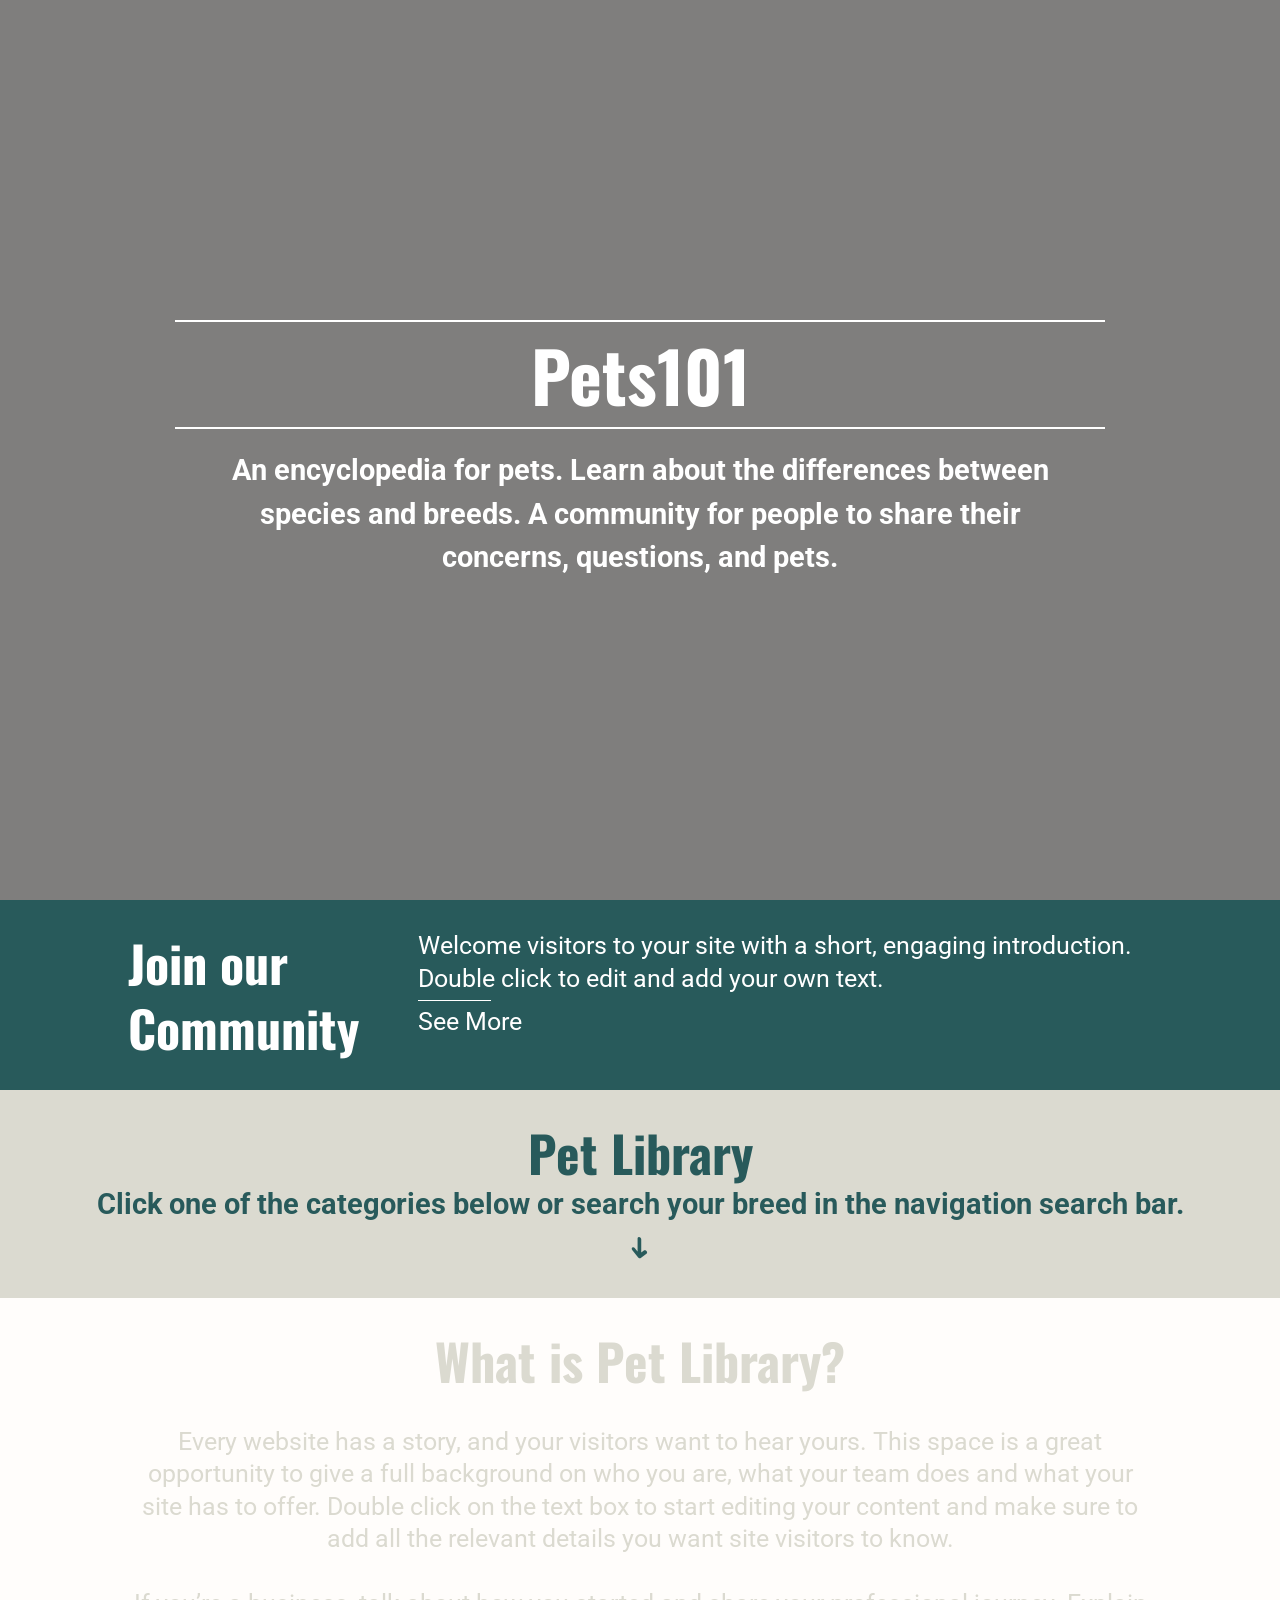
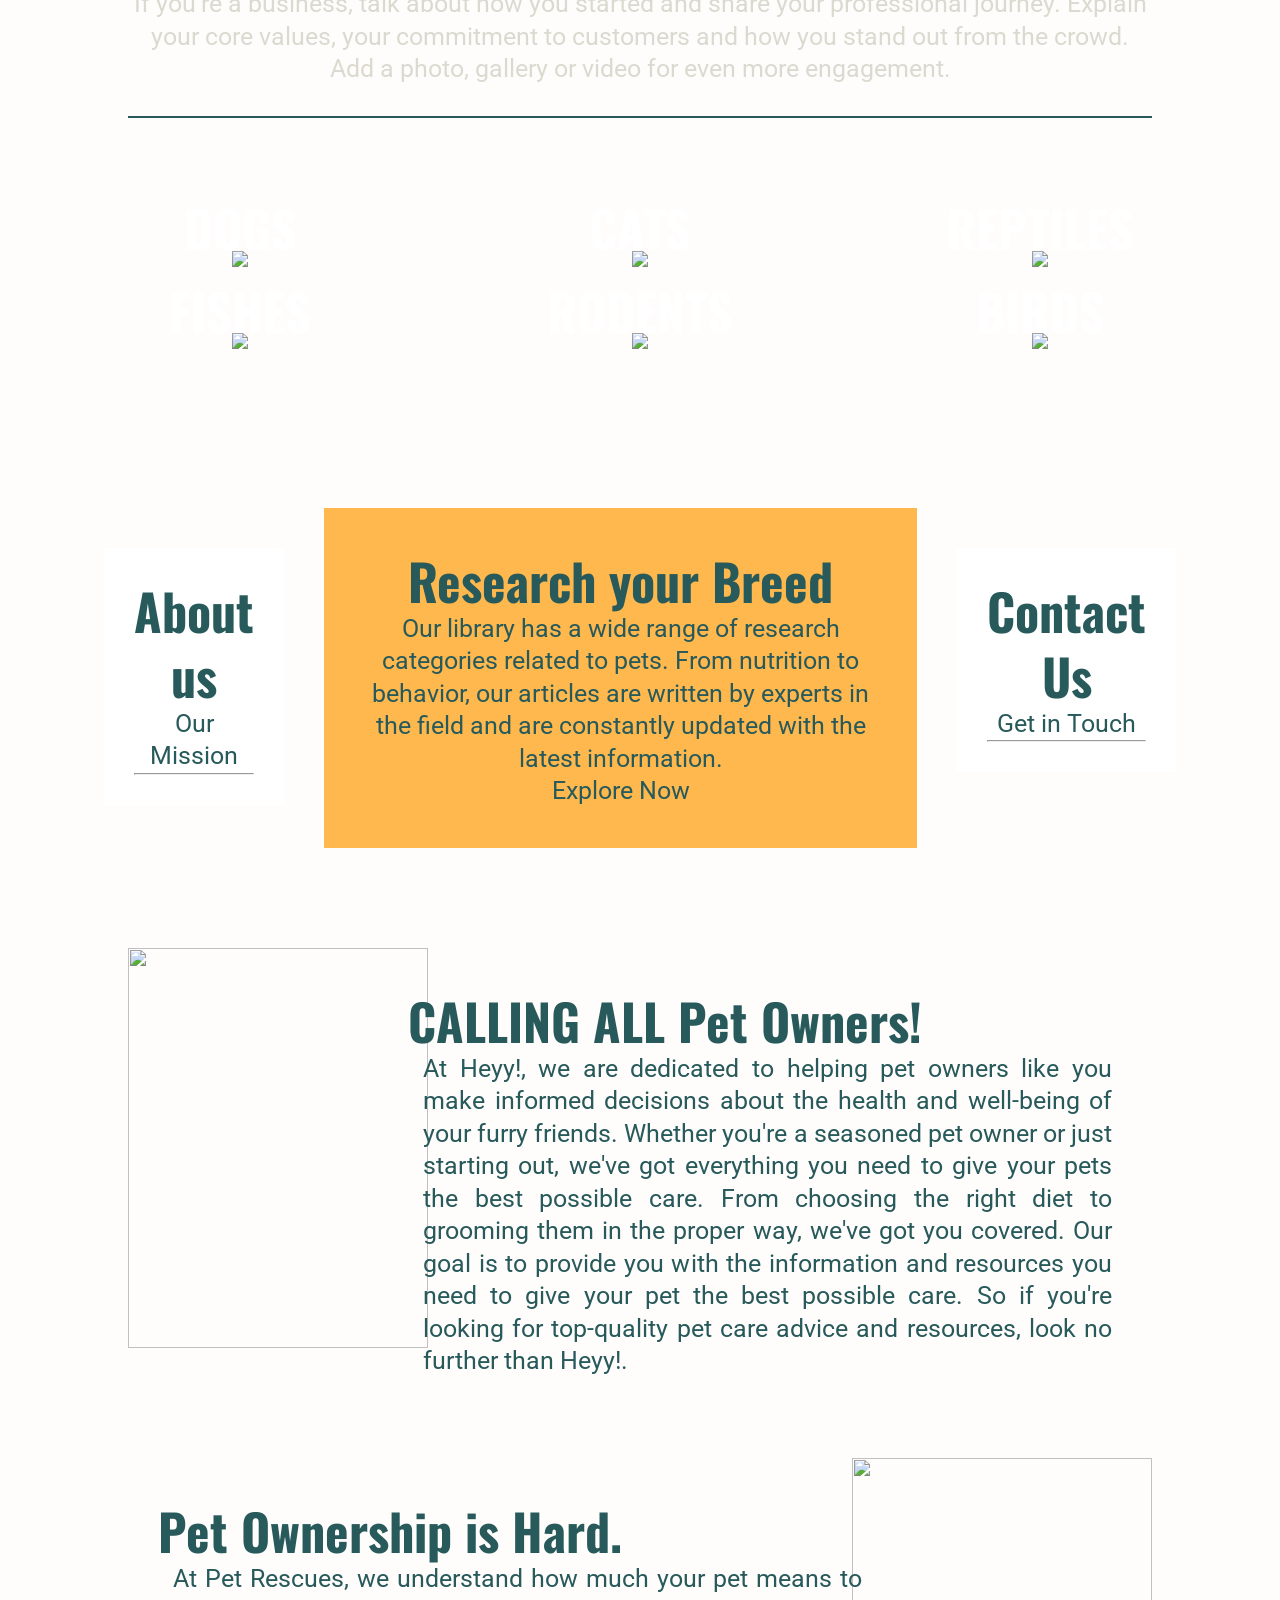
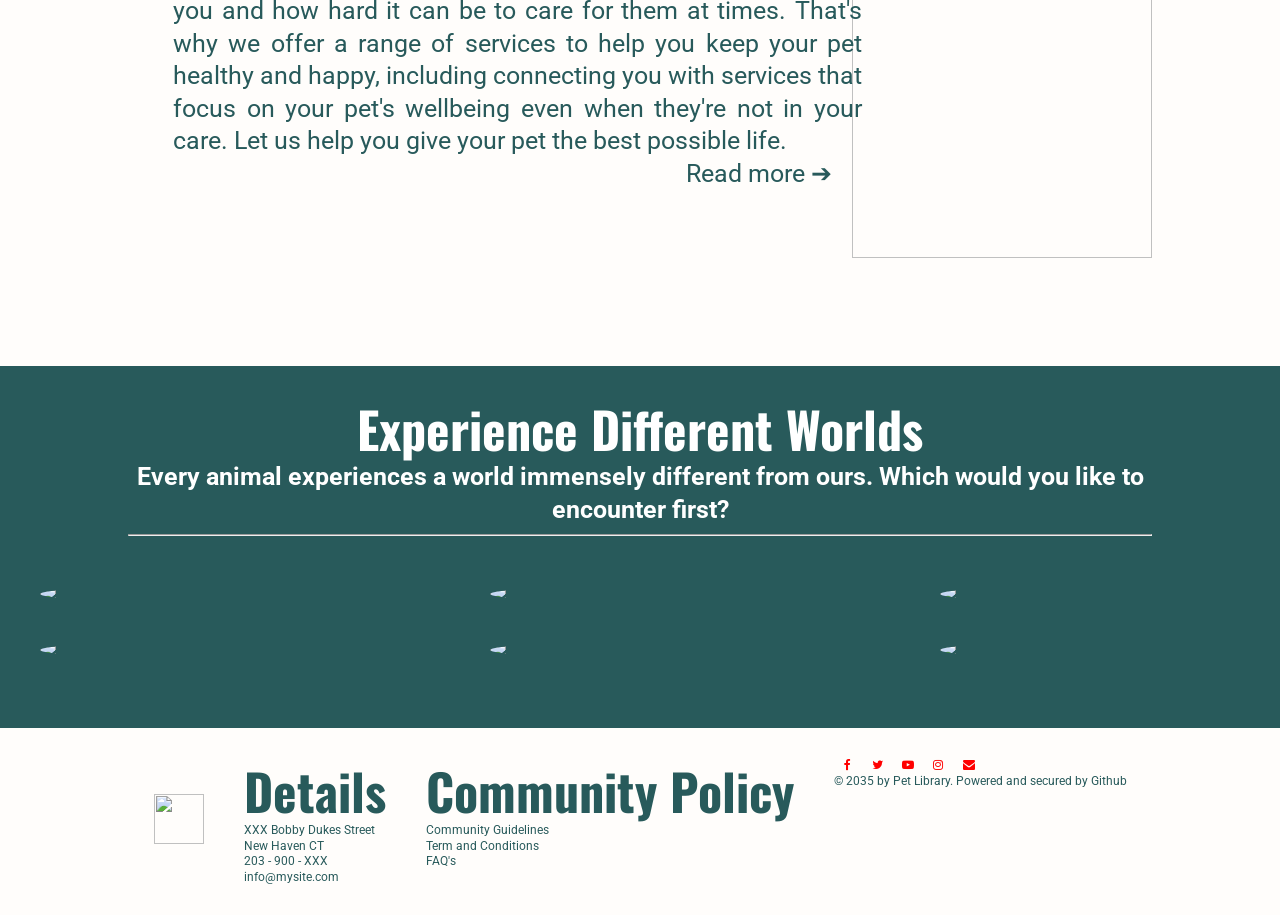
==== index.html @ dd2b1522 "Update index.html" ====
<!DOCTYPE html>
<html lang="en">
<head>
  <meta charset="UTF-8">
  <meta name="viewport" content="width=device-width, initial-scale=1.0">
  <meta name=”Nia Antoine” content=”Landing Page Information”>
  <title>Pets101</title>
  <link rel="stylesheet" href="style.css">
  <link rel="stylesheet" href="https://cdnjs.cloudflare.com/ajax/libs/font-awesome/4.7.0/css/font-awesome.min.css">
  <link rel="preconnect" href="https://fonts.googleapis.com">
<link rel="preconnect" href="https://fonts.gstatic.com" crossorigin>
<link href="https://fonts.googleapis.com/css2?family=Oswald:wght@200&family=Roboto:wght@100&display=swap" rel="stylesheet">
</head>
  
<body>
  
  <section class="showcase">
    <div class="video-container">
      <video autoplay muted loop>
        <source src="mov_bbb.mp4" type="video/mp4">
        <source src="mov_bbb.ogg" type="video/ogg">
      </video>
    </div>

    <div class="content">
      <hr class="herohr">
      <h1 style="font-size:70px;">Pets101</h1>
      <hr class="herohr">
      <h3 style="padding-top:20px; width:70%; margin:auto;"> An encyclopedia for pets. Learn about the differences between species and breeds. A community for people to share their concerns, questions, and pets.</h3>
    </div>
  </section>

  <section class="green-strip">
    <div class="flexrow">
      <h1>Join our Community</h1>
      <div style="flex-direction: column; justify-content: flex-start; padding-left: 40px;">
        <p>Welcome visitors to your site with a short, engaging introduction. Double click to edit and add your own text.</p>
        <hr id="community-hr">
        <p>See More</p>
      </div>
    </div>
  </section>

  <section class="grey-strip">
  <h1> Pet Library </h1>
  <h3> Click one of the categories below or search your breed in the navigation search bar. </h3>
  <i class="arrow down">➜</i>
</section>

<section class="center-align" style="padding: 30px 0 30px 0; color:#DBDAD0;">
  <h1> What is Pet Library? </h1>
  <br>
  <p> Every website has a story, and your visitors want to hear yours. This space is a great opportunity to give a full background on who you are, what your team does and what your site has to offer. Double click on the text box to start editing your content and make sure to add all the relevant details you want site visitors to know. </p>
  <br>
  <p>If you’re a business, talk about how you started and share your professional journey. Explain your core values, your commitment to customers and how you stand out from the crowd. Add a photo, gallery or video for even more engagement. </p>
</section>
<hr class="center-align hrgreen">

<section style="padding: 30px; text-align: center;">
  <h1> Select Your Pet </h1>

  <div class="category">
    <div class="card">
      <img src="https://i.postimg.cc/R3gJfFhT/soapydoggo.jpg" style="width:100%">
      <div class="bottom-center">
        <h1>DOGS</h1>
      </div>
    </div>
    <div class="card">
      <img src="https://i.postimg.cc/2qkBVvk6/kitty.jpg" style="width:100%">
      <div class="bottom-center">
        <h1>CATS</h1>
      </div>
    </div>
    <div class="card">
      <img src="https://i.postimg.cc/cvMnxTN2/chamamile.jpg" style="width:100%">
      <div class="bottom-center">
        <h1>REPTILES</h1>
      </div>
    </div>
  </div>

  <div class="category">
    <div class="card">
      <img src="https://i.postimg.cc/PCkDn901/fishy.jpg" style="width:100%">
      <div class="bottom-center">
        <h1>FISHES</h1>
      </div>
    </div>
    <div class="card">
      <img src="https://i.postimg.cc/tY66fpvX/gg.jpg" style="width:100%">
      <div class="bottom-center">
        <h1>RODENTS</h1>
      </div>
    </div>
    <div class="card">
      <img src="https://i.postimg.cc/jCmNZLXg/birdie.jpg" style="width:100%">
      <div class="bottom-center">
        <h1>BIRDS</h1>
      </div>
    </div>
  </div>
</section>

  <section class="main">
    <div id="about-us">
      <div class="column overlay">
        <h1>About us</h1>
        <p> Our Mission </p>
        <hr>
      </div>
    </div>
    <div id="explore-more">
      <div class="column">
        <h1>Research your Breed</h1>
        <p> Our library has a wide range of research categories related to pets. From nutrition to behavior, our articles are written by experts in the field and are constantly updated with the latest information. </p>
        <p> Explore Now </p>
      </div>
    </div>
    <div id="contact-us">
      <div class="column overlay">
        <h1>Contact Us</h1>
        <p> Get in Touch </p>
        <hr>
      </div>
    </div>
  </section>

  <section>
    <div class="home-info">
      <div>
        <img src="https://i.postimg.cc/6QV0tknB/dog.jpg" width="300px;" height="400px;">
      </div>
      <div class="calling">
        <h1> CALLING ALL Pet Owners! </h1>
        <p style="text-align:justify; padding-left:15px;"> At Heyy!, we are dedicated to helping pet owners like you make informed decisions about the health and well-being of your furry friends. Whether you're a seasoned pet owner or just starting out, we've got everything you need to give your pets the best possible care. From choosing the right diet to grooming them in the proper way, we've got you covered. Our goal is to provide you with the information and resources you need to give your pet the best possible care. So if you're looking for top-quality pet care advice and resources, look no further than Heyy!. </p>
      </div>
    </div>

    <div class="home-info">
      <div>
        <img src="https://i.postimg.cc/MTkM95GN/dog2.jpg" width="300px;" height="400px;">
      </div>
      <div class="petowner">
        <h1> Pet Ownership is Hard.</h1>
        <p style="text-align:justify; padding-left:15px;"> At Pet Rescues, we understand how much your pet means to you and how hard it can be to care for them at times. That's why we offer a range of services to help you keep your pet healthy and happy, including connecting you with services that focus on your pet's wellbeing even when they're not in your care. Let us help you give your pet the best possible life. </p>
        <p style="text-align: right; padding-right: 30px;"> Read more ➔ </p>
      </div>
    </div>
  </section>


  <section class="green-strip experience">
    <div class="experience-text">
      <h1> Experience Different Worlds </h1>
      <h4>Every animal experiences a world immensely different from ours. Which would you like to encounter first?</h4>
      <hr style="margin:8px auto 50px auto;">
    </div>

    <div class="circles">
      <div class="container">
        <img src="https://i.postimg.cc/jC1tCTdD/touch.png" class="image">
        <div class="circle-overlay">
          <div class="text">Touch</div>
        </div>
      </div>

      <div class="container">
        <img src="https://i.postimg.cc/J0pNBHWp/eyes.jpg" class="image">
        <div class="circle-overlay">
          <div class="text">Sight</div>
        </div>
      </div>

      <div class="container">
        <img src="https://i.postimg.cc/7bhqxhDv/taste.png" class="image">
        <div class="circle-overlay">
          <div class="text">Taste</div>
        </div>
      </div>
    </div>

    <div class="circles">
      <div class="container">
        <img src="https://i.postimg.cc/jC1tCTdD/touch.png" class="image">
        <div class="circle-overlay">
          <div class="text">Touch</div>
        </div>
      </div>

      <div class="container">
        <img src="https://i.postimg.cc/J0pNBHWp/eyes.jpg" class="image">
        <div class="circle-overlay">
          <div class="text">Sight</div>
        </div>
      </div>

      <div class="container">
        <img src="https://i.postimg.cc/7bhqxhDv/taste.png" class="image">
        <div class="circle-overlay">
          <div class="text">Taste</div>
        </div>
      </div>
    </div>
  </section>

  <footer>
    <div class="footer">
      <div class="foot-item" style="align-self: center;">
        <img src="https://i.postimg.cc/J0pNBHWp/eyes.jpg" height="50px" width="50px">
      </div>
      <div class="foot-item">
        <h1>Details</h1>
        <p>XXX Bobby Dukes Street</p>
        <p>New Haven CT</p>
        <p>203 - 900 - XXX</p>
        <p>info@mysite.com</p>
      </div>
      <div class="foot-item">
        <h1>Community Policy</h1>
        <p>Community Guidelines</p>
        <p>Term and Conditions</p>
        <p>FAQ's</p>
      </div>
      <div class="foot-item">
        <div class="sidebar">
          <span><a href="https://www.twitter.com" target="_blank"><i class="fa fa-fw fa-facebook"></i></a></span>
          <span><a href="https://www.twitter.com" target="_blank"><i class="fa fa-fw fa-twitter"></i></a></span>
          <span><a href="https://www.youtube.com" target="_blank"><i class="fa fa-fw fa-youtube-play"></i> </a></span>
          <span><a href="https://www.instagram.com" target="_blank"><i class="fa fa-fw fa-instagram"></i> </a></span>
          <span><a href="https://mail.google.com/mail/u/0/#inbox" target="_blank"><i class="fa fa-fw fa-envelope"></i> </a></span>
        </div>
        <p>© 2035 by Pet Library.
          Powered and secured by Github</p>
      </div>
    </div>
  </footer>

</body>
</html>
---- style.css ----
* {
  box-sizing: border-box;
  margin: 0;
  padding: 0;
}

body {
  font-family: 'Roboto', sans-serif;
  font-size: 25px;
  background: #FFFDFB;
  color: #FFFDFB;
  line-height: 1.3;
  overflow-x: none;
}

.hrgreen {
  border: 1px solid #285A5B;
}
.green {
    color: #285A5B;
}
.center-align {
  text-align: center;
  width: 80%;
  margin: auto;
}

h1 {
  font-family: 'Oswald', sans-serif;
  font-size: 50px;
}

.showcase {
  height: 100vh;
  display: flex;
  align-items: center;
  justify-content: center;
  text-align: center;
  color: #fff;
  padding: 0 20px;
  line-height: 1.5;
}

.showcase h1 {
  font-size: 60px;
}

.herohr {
  height: 2px;
  border-width: 0;
  background-color: white;
  width: 75%;
  margin: auto;
}

.video-container {
  position: absolute;
  top: 0;
  left: 0;
  width: 100%;
  height: 100%;
  overflow: hidden;
  background: var(--primary-color) url('https://youtu.be/d3Z9tEtktpo?si=5rLJMi46pZhefBey') repeat center center/cover;
}

.video-container video {
  min-width: 100%;
  min-height: 100%;
  position: absolute;
  top: 50%;
  left: 50%;
  transform: translate(-50%, -50%);
  object-fit: cover;
}

.video-container:after {
  content: '';
  z-index: 1;
  height: 100%;
  width: 100%;
  top: 0;
  left: 0;
  background: rgba(0, 0, 0, 0.5);
  position: absolute;
}

.content {
  z-index: 2;
}

.grey-strip {
  border-width: 0;
  background-color: #DBDAD0;
  color: #285A5B;
  padding-top: 30px;
  padding-bottom: 30px;
  text-align: center;
}
.arrow {
  display: inline-block;
  padding: 3px;
  font-size: 30px;
}
.down {
  transform: rotate(90deg);
}



.category {
  display: flex;
  flex-direction: row;
  justify-content: space-between;
  gap: 20px;
  padding: 0 20px 20px 20px;
  text-align: center;
  margin-top: 30px;
  color: white;
}

.bottom-center {
  position: absolute;
  bottom: 5%;
  left: 50%;
  transform: translate(-50%, -20%);
}

.card {
  transition: 0.3s;
  width: 40%;
  height: 40%;
  position: relative;
  text-align: center;
}

.card img {
  max-height: 200px;
}

.card:hover {
  width: 45%;
  height: 45%;
  max-height: 230px;
}


.green-strip {
  border-width: 0;
  color: white;
  background-color: #285A5B;
  padding-top: 30px;
  padding-bottom: 30px;
}

.flexrow {
  display: flex;
  flex-direction: row;
  align-items: left;
  width: 80%;
  margin: auto;
}

#community-hr {
  height: 1px;
  border-width: 0;
  background-color: white;
  width: 10%;
  margin-top: 5px;
  margin-bottom: 5px;
  margin-left: 0;
}



.main {
  display: flex;
  flex-direction: row;
  width: 90%;
  margin: auto;
  padding-top: 100px;
  padding-bottom: 100px;
  text-align: center;
  color: #285A5B;
}

.column {
  flex-direction: column;
  flex-basis: auto;
  align-items: stretch;
}

.overlay {
  align-items: baseline;
  background: white;
  padding: 30px;
}


#about-us {
  background-image: url('https://i.postimg.cc/xTYyB5Gn/eggs.jpg');
  background-repeat: no-repeat;
  background-size: cover;
  order: 1;
  padding: 40px;
}

#explore-more {
  background: #FFB84D;
  order: 2;
  padding: 40px;
}

#contact-us {
  background-image: url('https://i.postimg.cc/6pRNm9B8/2268752.jpg');
  background-repeat: no-repeat;
  background-size: cover;
  order: 3;
  padding: 40px;
}



.home-info {
  display: flex;
  flex-direction: row;
  width: 80%;
  margin: auto;
  padding-bottom: 100px;
  color: #285A5B;
}

.calling {
  transform: translate(-30px, 30px);
  padding: 10px;
}

.petowner {
  transform: translate(20px, 30px);
  padding: 10px;
  order: -1;
}




.experience {
  line-height: 1.3;
  text-align: center;
}

.experience-text {
  width: 80%;
  margin: auto;
}

.circles {
  display: flex;
  flex-direction: row;
  justify-content: space-between;
  gap: 40px;
  padding: 0 40px 40px 40px;
}

.container {
  position: relative;
  width: 25%;
}

.image {
  display: block;
  width: 100%;
  height: auto;
  border-radius: 50%;
}

.circle-overlay {
  position: absolute;
  top: 0;
  bottom: 0;
  left: 0;
  right: 0;
  height: 100%;
  width: 100%;
  opacity: 0;
  transition: .5s ease;
  background-color: #008CBA;
  border-radius: 50%;

}

.container:hover .circle-overlay {
  opacity: 1;
  transform: scale(1.1);

}

.text {
  border-radius: 50%;
  color: white;
  font-size: 20px;
  position: absolute;
  top: 50%;
  left: 50%;
  -webkit-transform: translate(-50%, -50%);
  -ms-transform: translate(-50%, -50%);
  transform: translate(-50%, -50%);
  text-align: center;
}




.footer {
  display: grid;
  grid-template-columns: auto auto auto auto;
  padding: 10px;
  justify-content: center;
  color: #285A5B;
}

.foot-item {
  padding: 20px;
  font-size: 12px;
  text-align: left;
}

.sidebar {
  display: inline-block;
  height: auto;
  width: auto;
}

.sidebar a {
  padding: 6px;
  text-decoration: none;
  font-size: auto;
  color: red;
}

.sidebar a:hover {
  color: blue;
}
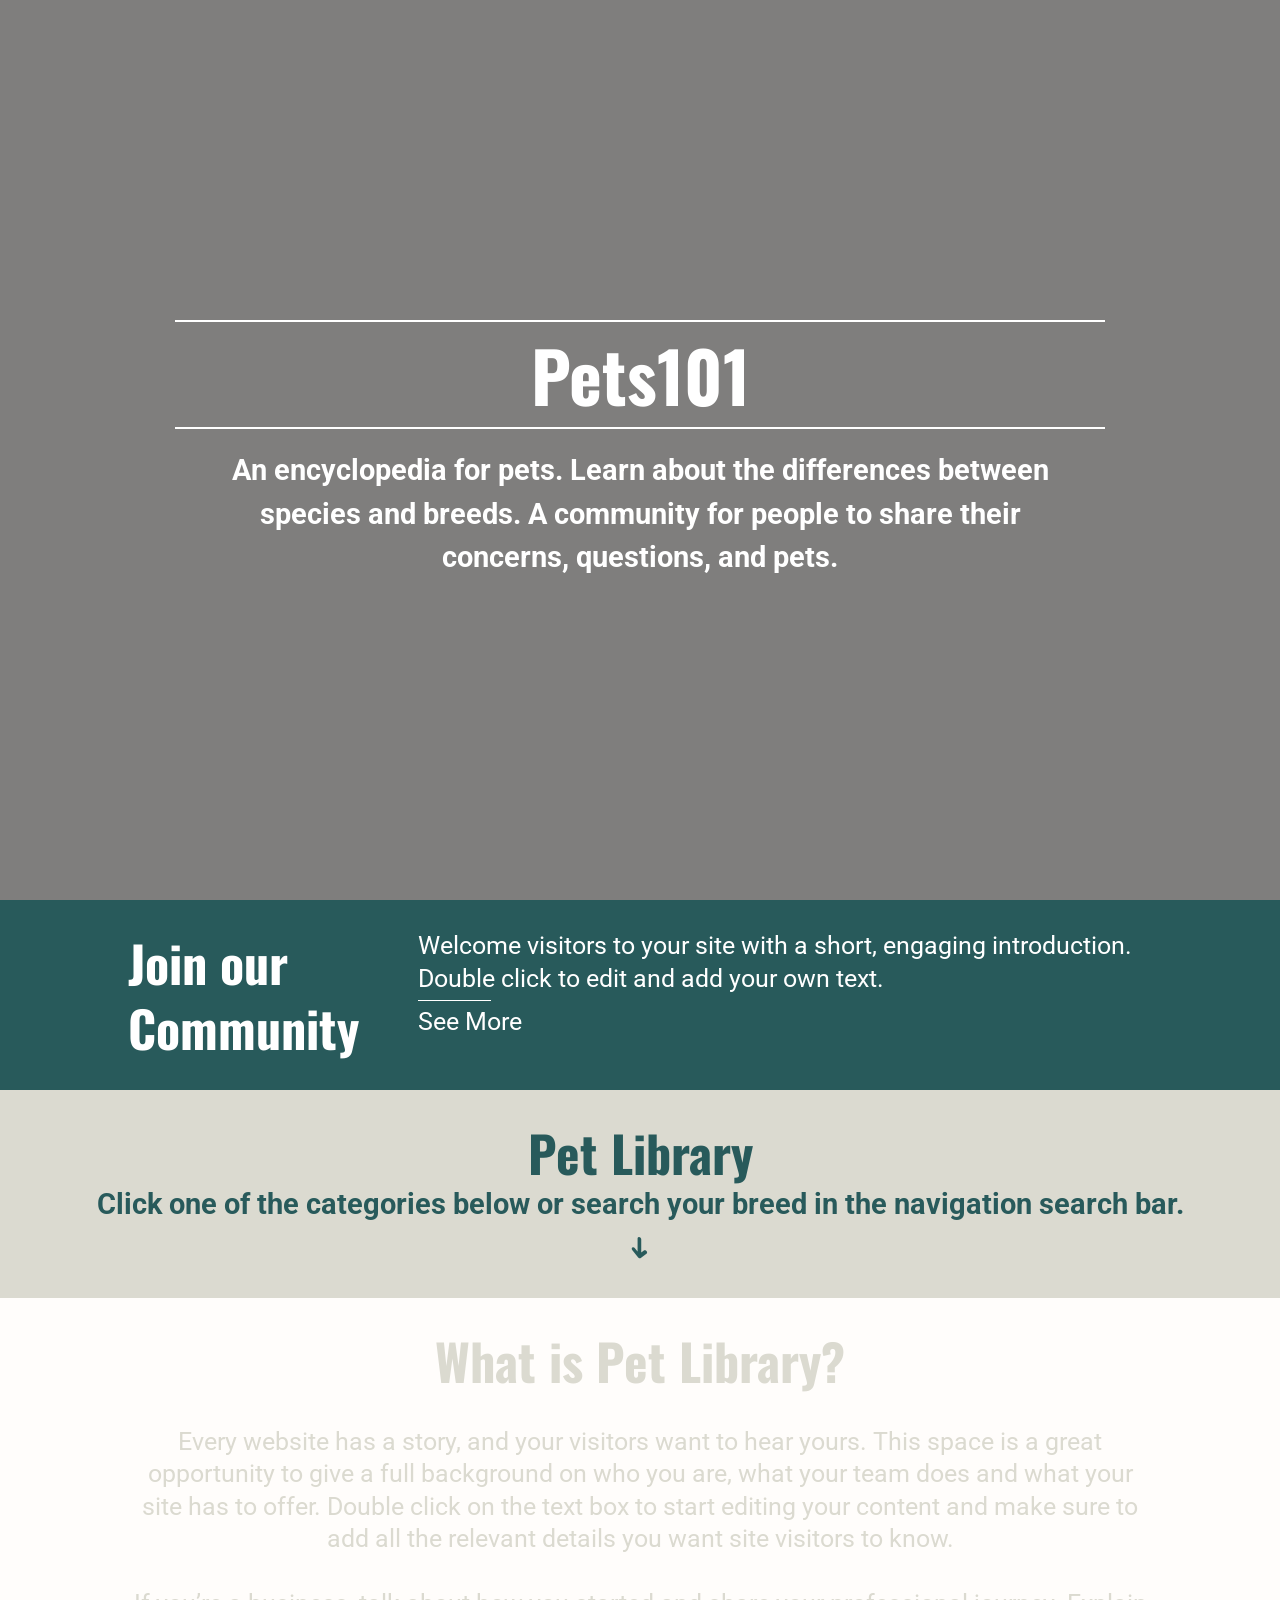
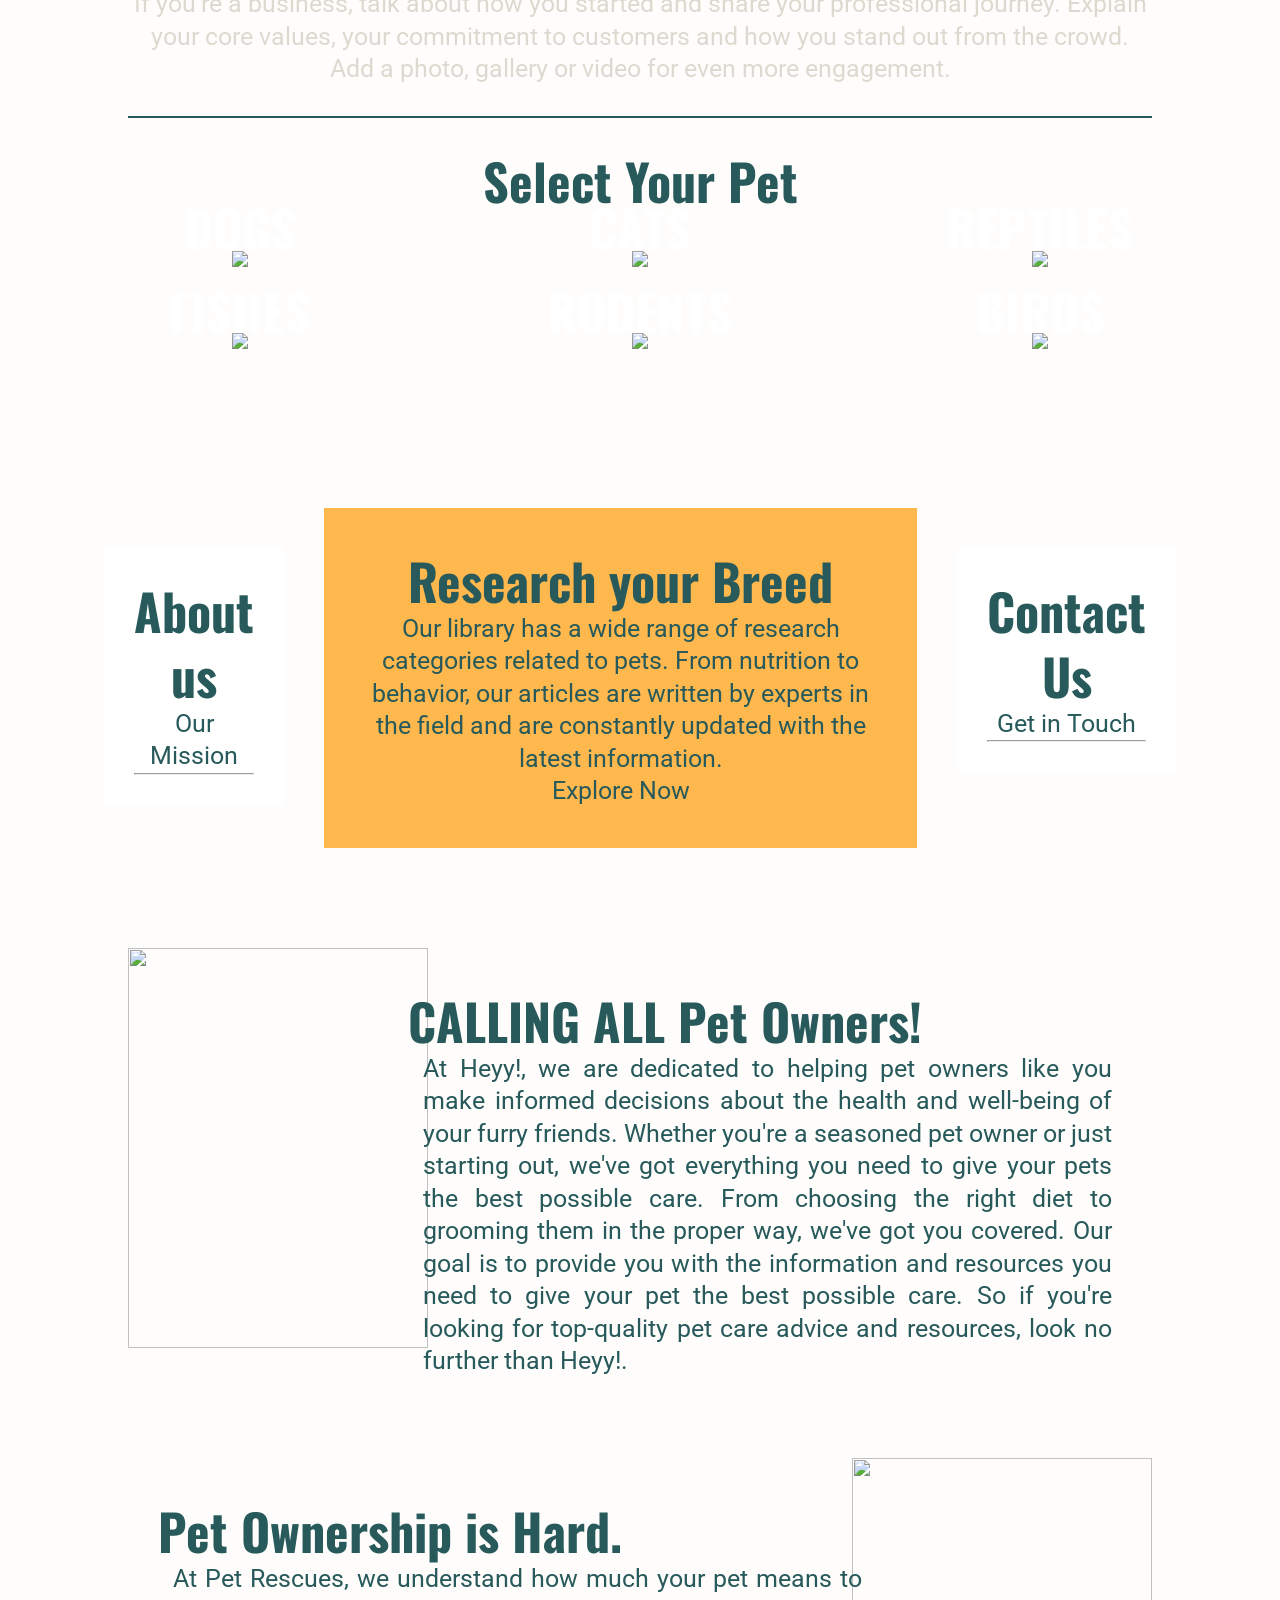
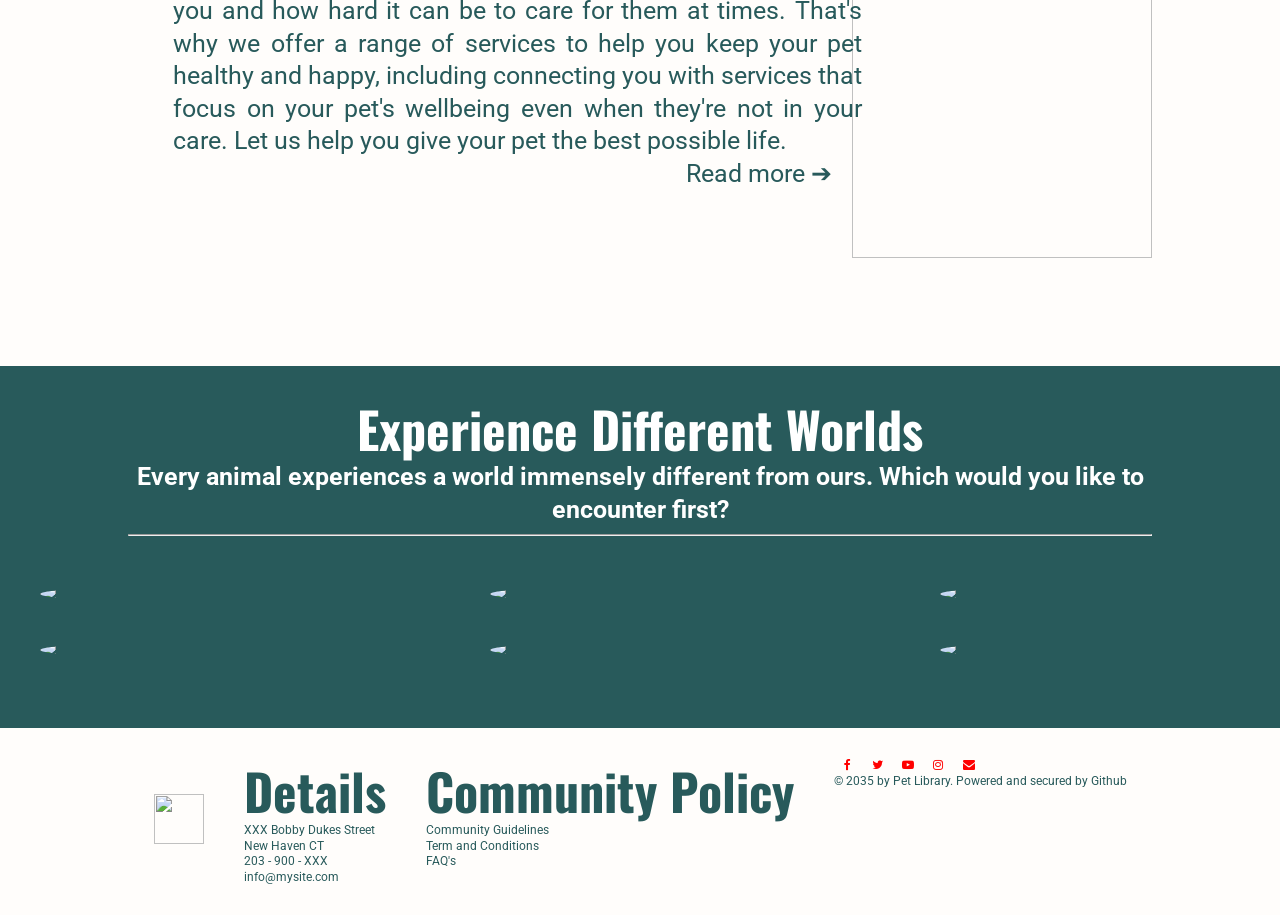
==== commit 5a0181d1: "Update index.html" ====
--- a/index.html
+++ b/index.html
@@ -41,13 +41,13 @@
     </div>
   </section>
 
-  <section class="grey-strip">
+  <section class="grey-strip green">
   <h1> Pet Library </h1>
   <h3> Click one of the categories below or search your breed in the navigation search bar. </h3>
   <i class="arrow down">➜</i>
 </section>
 
-<section class="center-align" style="padding: 30px 0 30px 0; color:#DBDAD0;">
+<section class="center-align green" style="padding: 30px 0 30px 0; color:#DBDAD0;">
   <h1> What is Pet Library? </h1>
   <br>
   <p> Every website has a story, and your visitors want to hear yours. This space is a great opportunity to give a full background on who you are, what your team does and what your site has to offer. Double click on the text box to start editing your content and make sure to add all the relevant details you want site visitors to know. </p>
@@ -57,7 +57,7 @@
 <hr class="center-align hrgreen">
 
 <section style="padding: 30px; text-align: center;">
-  <h1> Select Your Pet </h1>
+  <h1 class="green"> Select Your Pet </h1>
 
   <div class="category">
     <div class="card">
@@ -102,7 +102,7 @@
   </div>
 </section>
 
-  <section class="main">
+  <section class="main green">
     <div id="about-us">
       <div class="column overlay">
         <h1>About us</h1>
@@ -126,7 +126,7 @@
     </div>
   </section>
 
-  <section>
+  <section class="green">
     <div class="home-info">
       <div>
         <img src="https://i.postimg.cc/6QV0tknB/dog.jpg" width="300px;" height="400px;">
@@ -205,7 +205,7 @@
   </section>
 
   <footer>
-    <div class="footer">
+    <div class="footer green">
       <div class="foot-item" style="align-self: center;">
         <img src="https://i.postimg.cc/J0pNBHWp/eyes.jpg" height="50px" width="50px">
       </div>
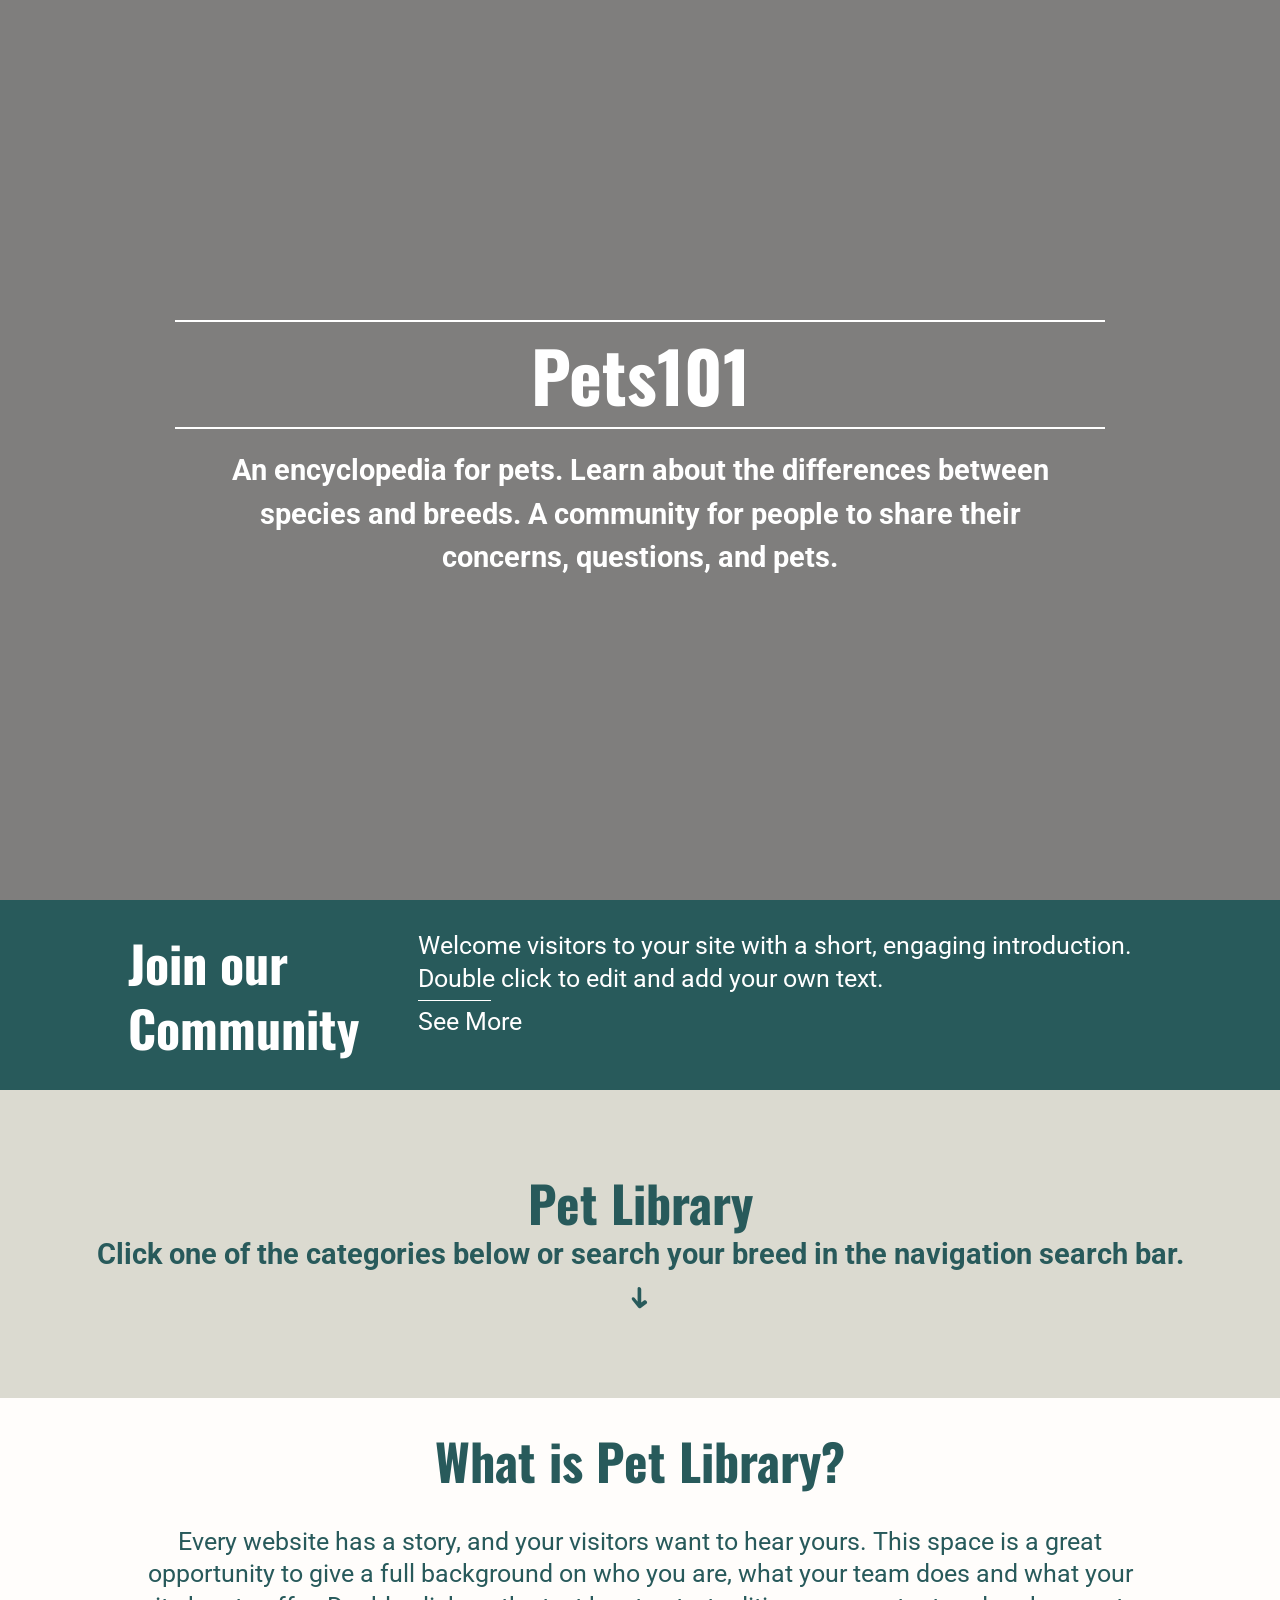
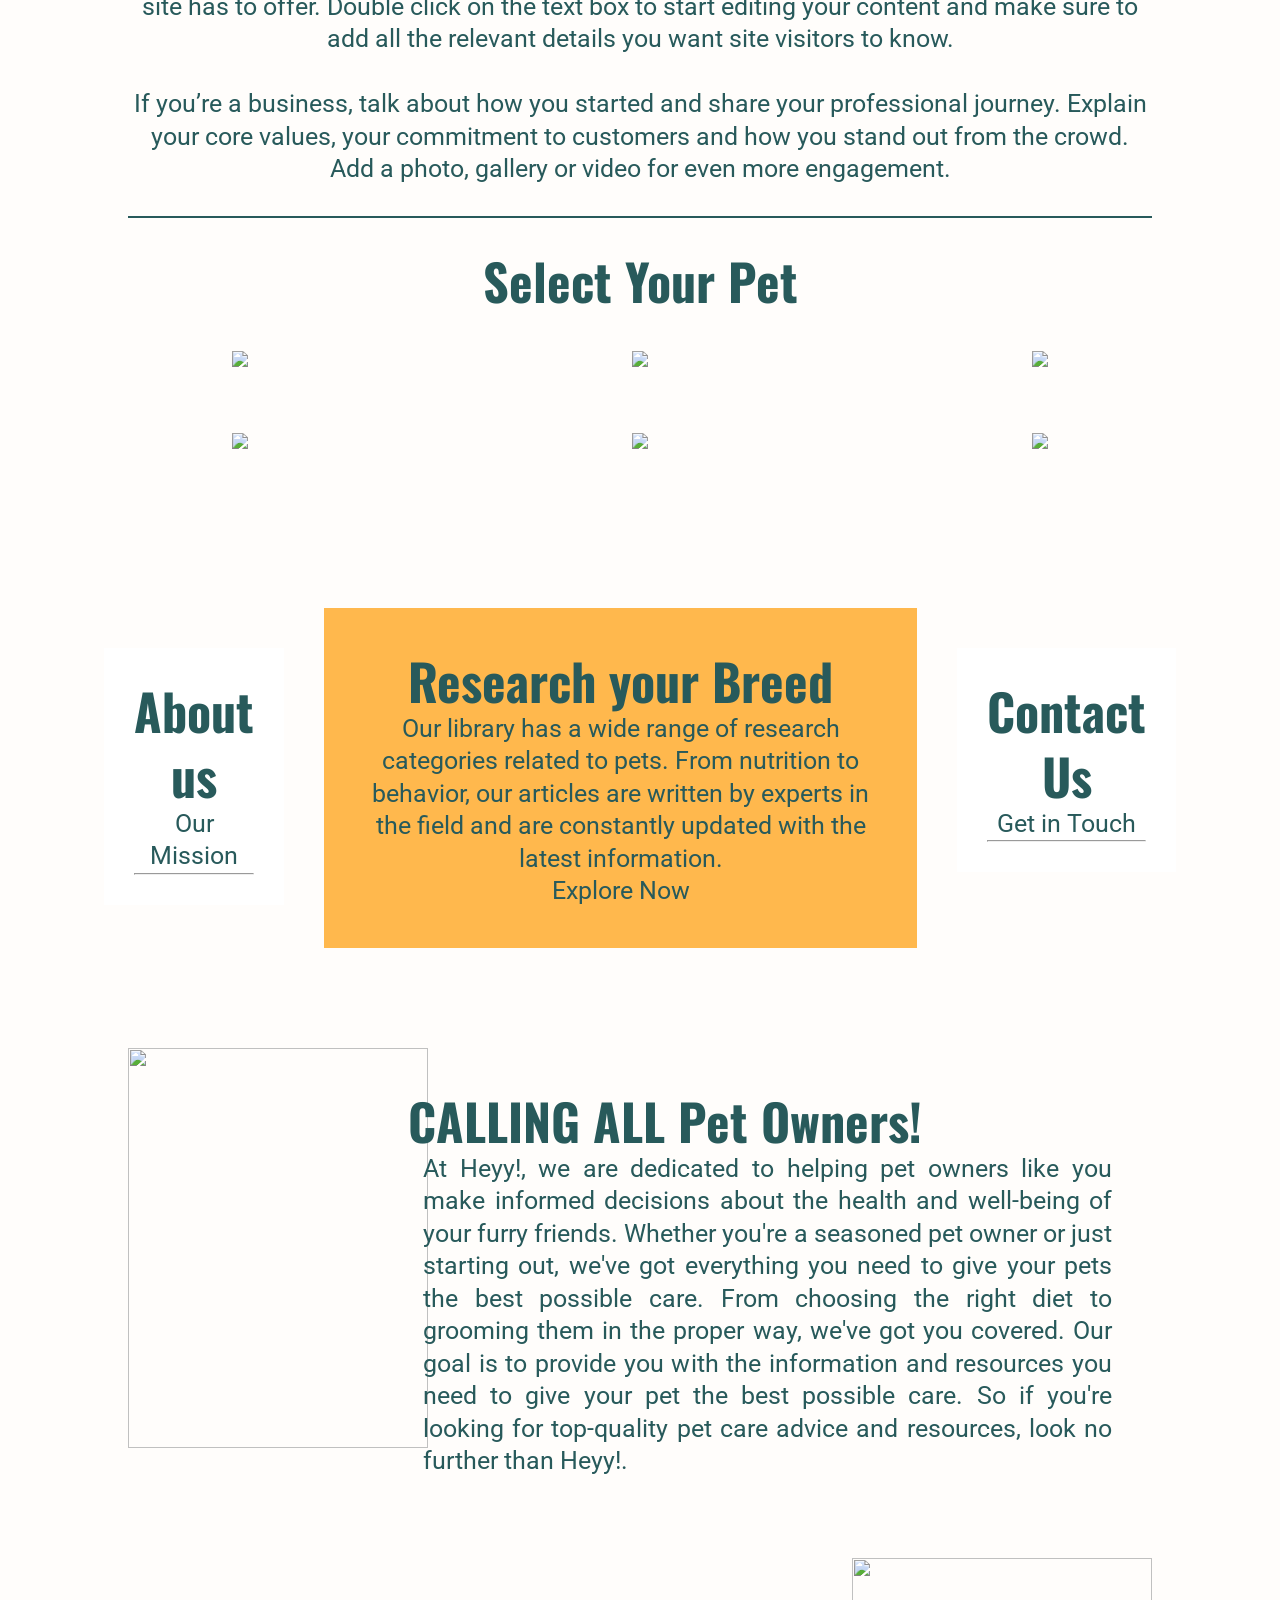
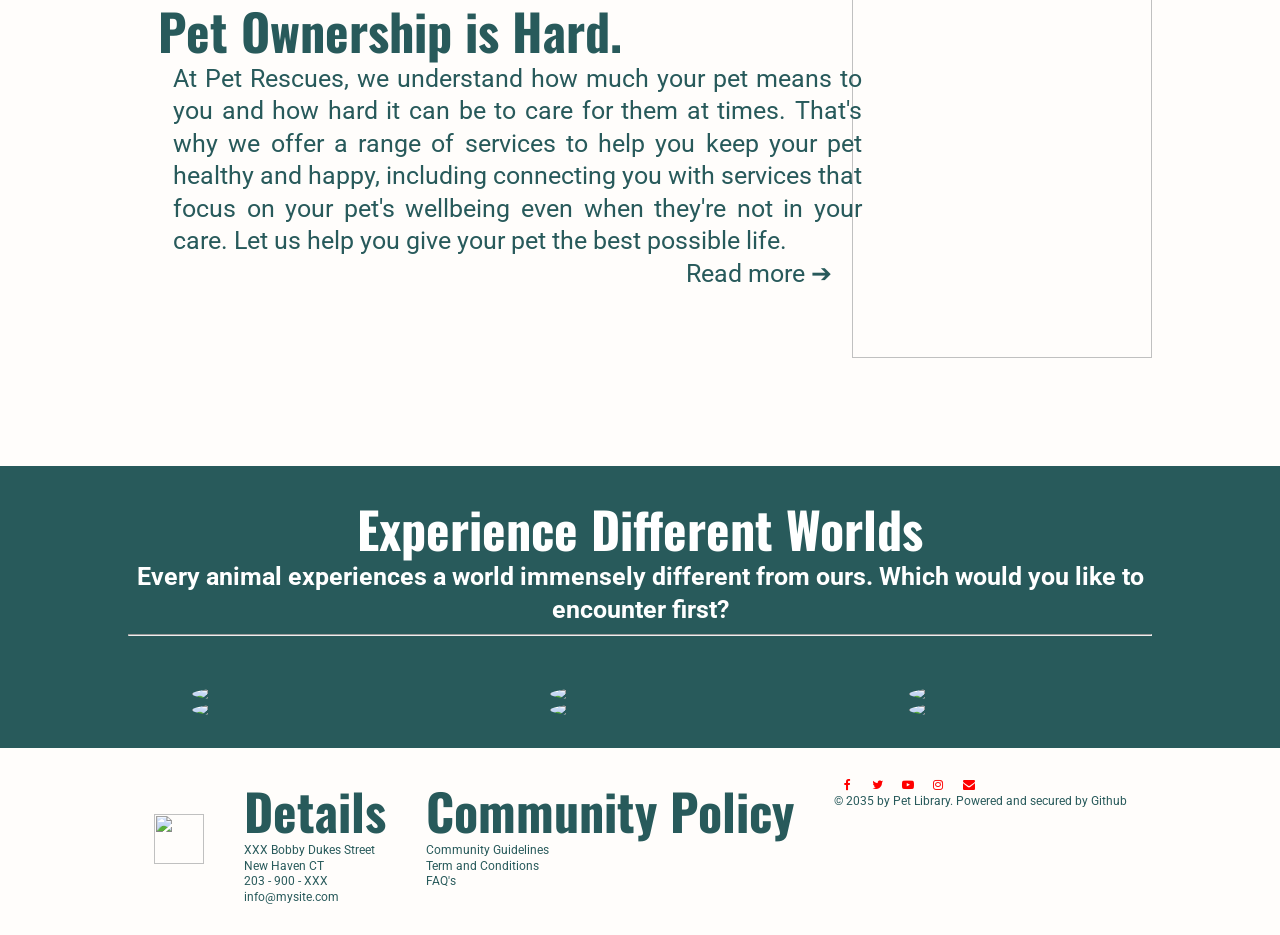
==== commit 1efa8334: "Update index.html" ====
--- a/index.html
+++ b/index.html
@@ -47,7 +47,7 @@
   <i class="arrow down">➜</i>
 </section>
 
-<section class="center-align green" style="padding: 30px 0 30px 0; color:#DBDAD0;">
+<section class="center-align green" style="padding: 30px 0 30px 0;">
   <h1> What is Pet Library? </h1>
   <br>
   <p> Every website has a story, and your visitors want to hear yours. This space is a great opportunity to give a full background on who you are, what your team does and what your site has to offer. Double click on the text box to start editing your content and make sure to add all the relevant details you want site visitors to know. </p>
@@ -205,7 +205,7 @@
   </section>
 
   <footer>
-    <div class="footer green">
+    <div class="footer">
       <div class="foot-item" style="align-self: center;">
         <img src="https://i.postimg.cc/J0pNBHWp/eyes.jpg" height="50px" width="50px">
       </div>
--- a/style.css
+++ b/style.css
@@ -92,8 +92,8 @@
   border-width: 0;
   background-color: #DBDAD0;
   color: #285A5B;
-  padding-top: 30px;
-  padding-bottom: 30px;
+  padding-top: 80px;
+  padding-bottom: 80px;
   text-align: center;
 }
 .arrow {
@@ -115,7 +115,7 @@
   padding: 0 20px 20px 20px;
   text-align: center;
   margin-top: 30px;
-  color: white;
+  color: #FFFDFB;
 }
 
 .bottom-center {
@@ -257,13 +257,14 @@
   display: flex;
   flex-direction: row;
   justify-content: space-between;
-  gap: 40px;
-  padding: 0 40px 40px 40px;
+  gap: auto;
+  margin: auto;
+  width: 70%;
 }
 
 .container {
   position: relative;
-  width: 25%;
+  width: 20%;
 }
 
 .image {
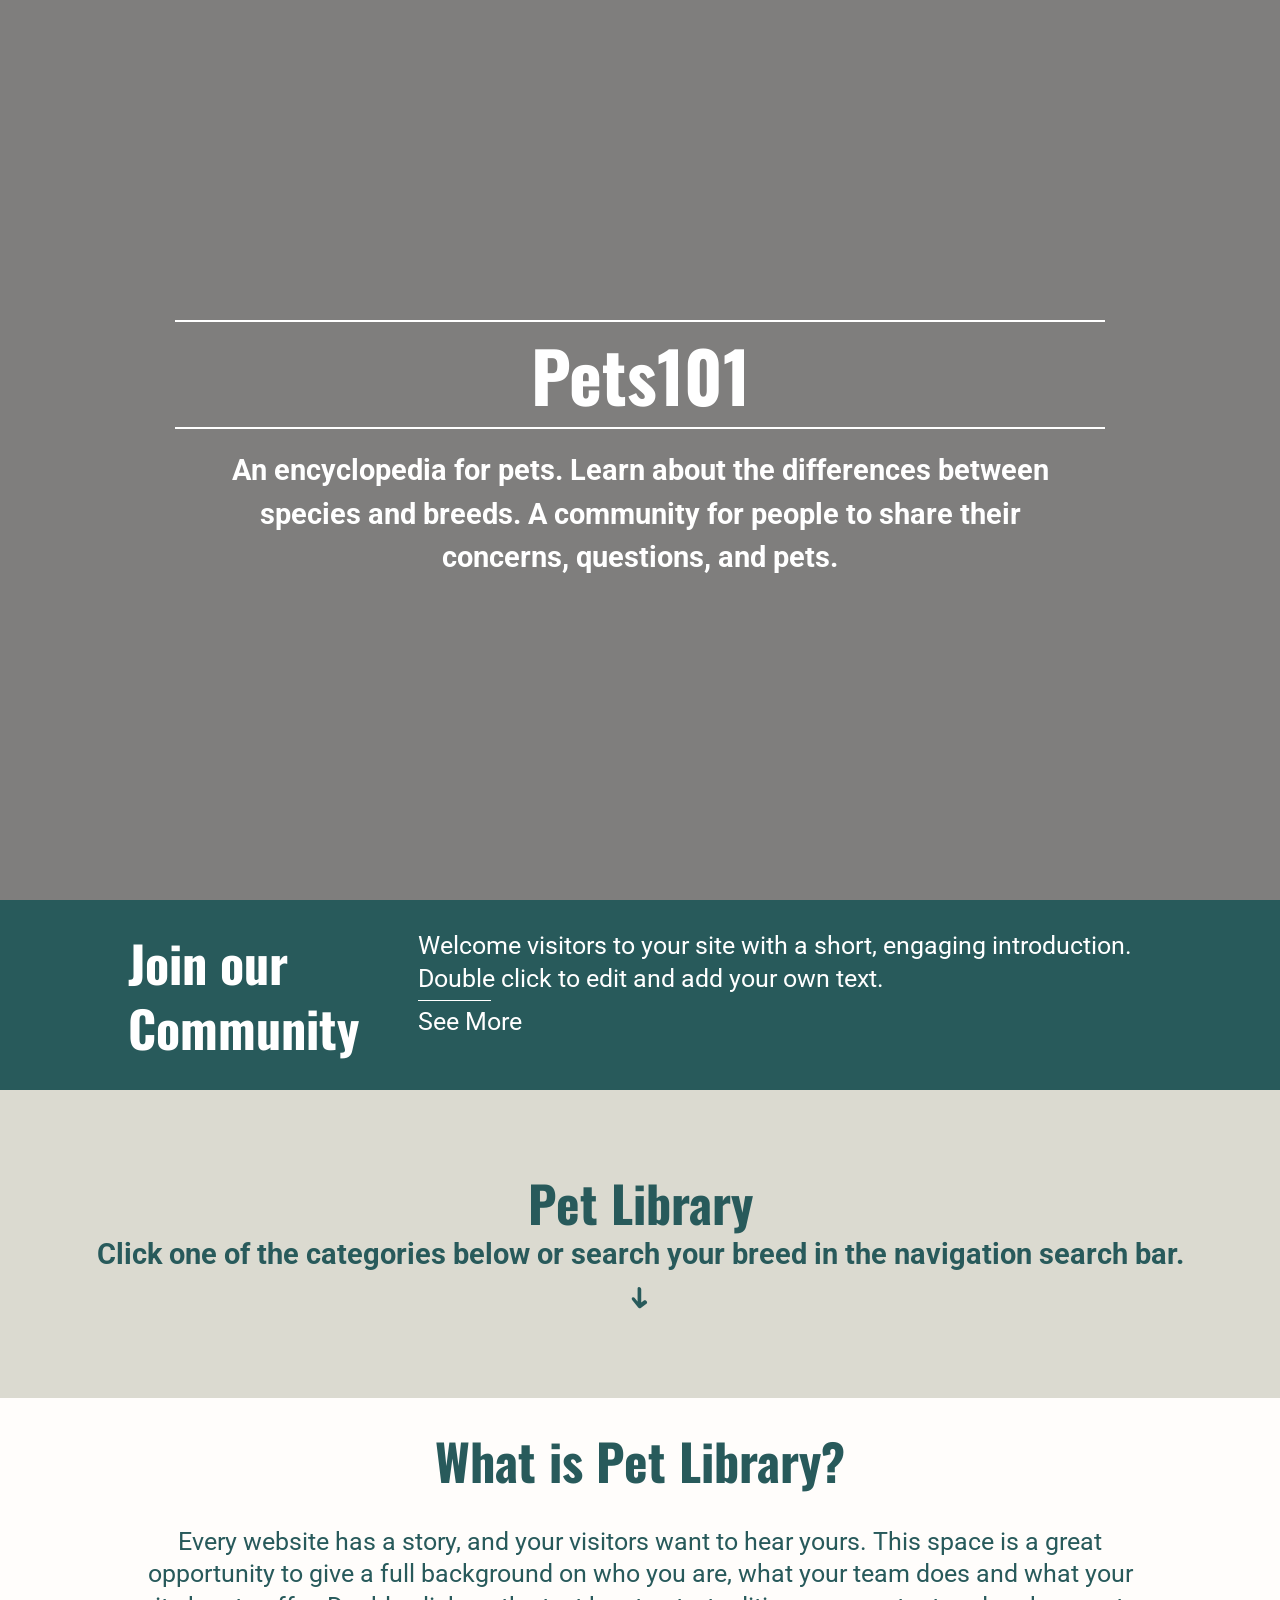
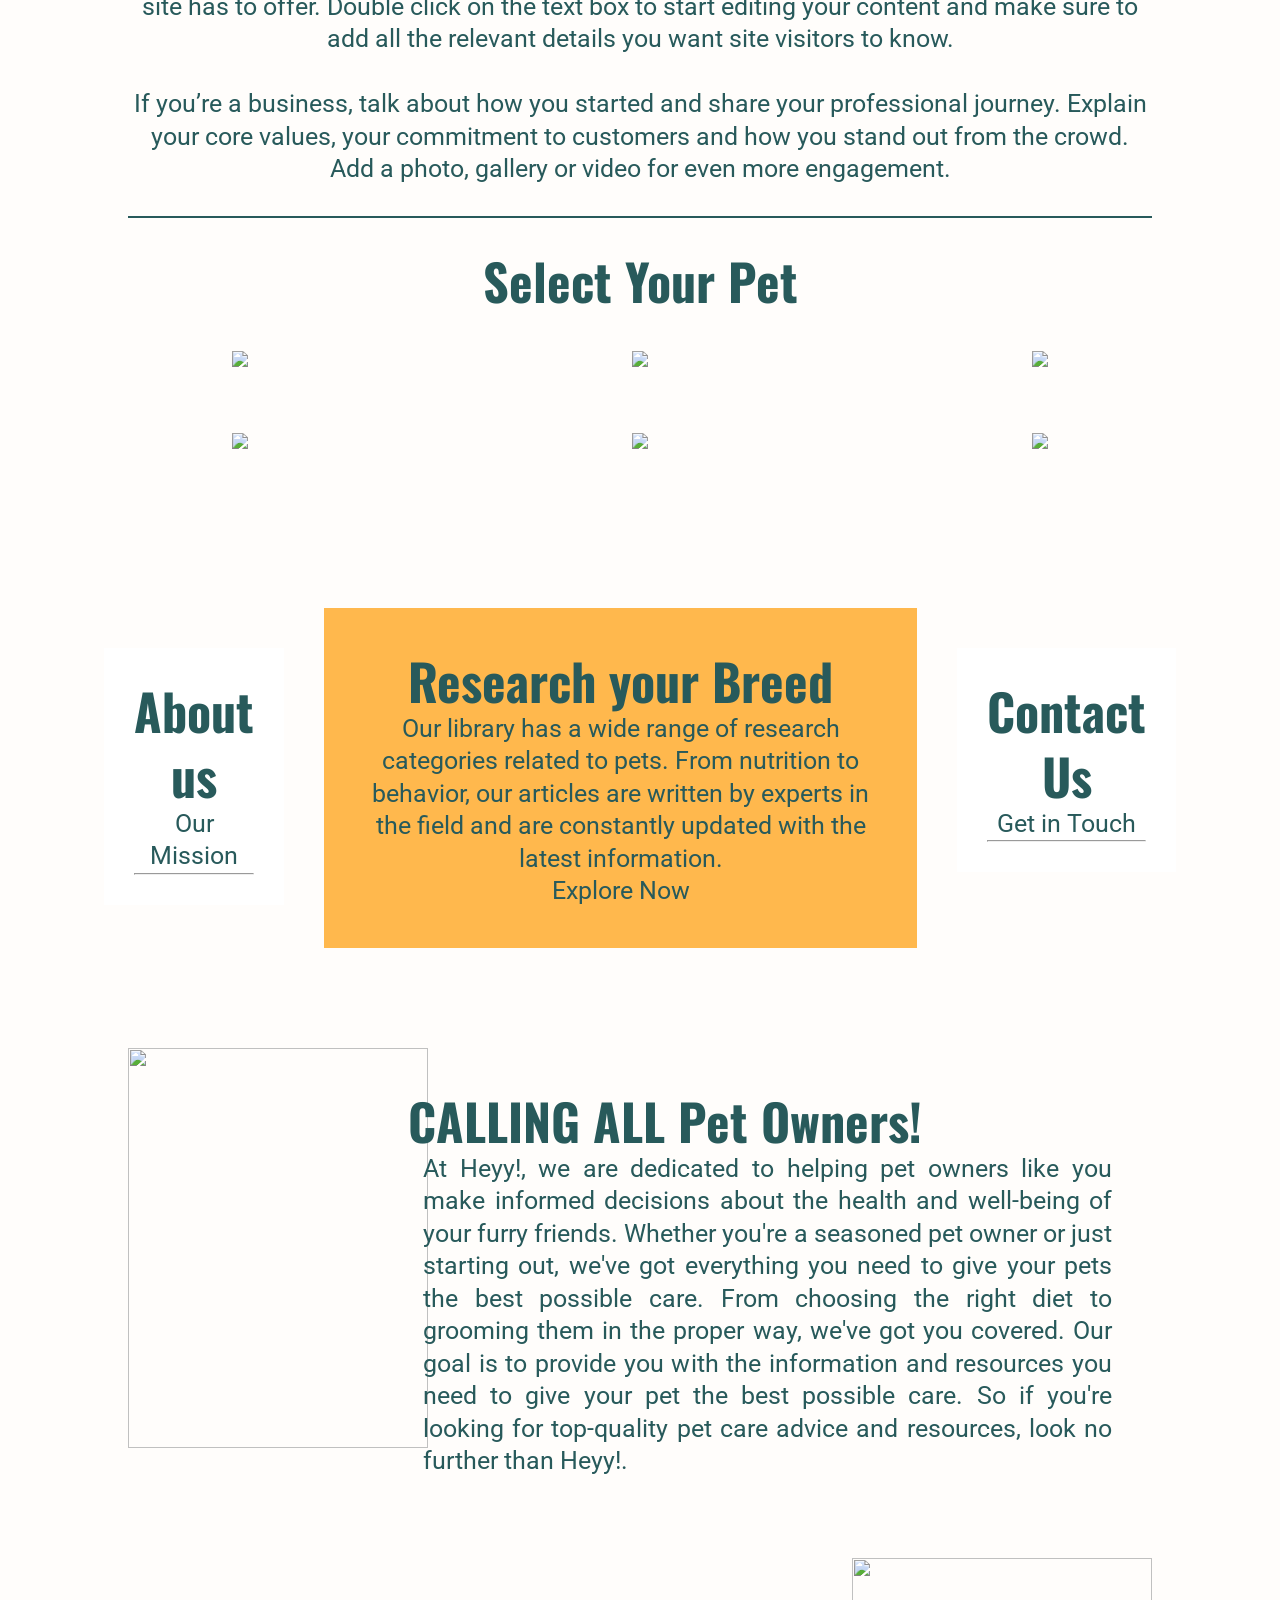
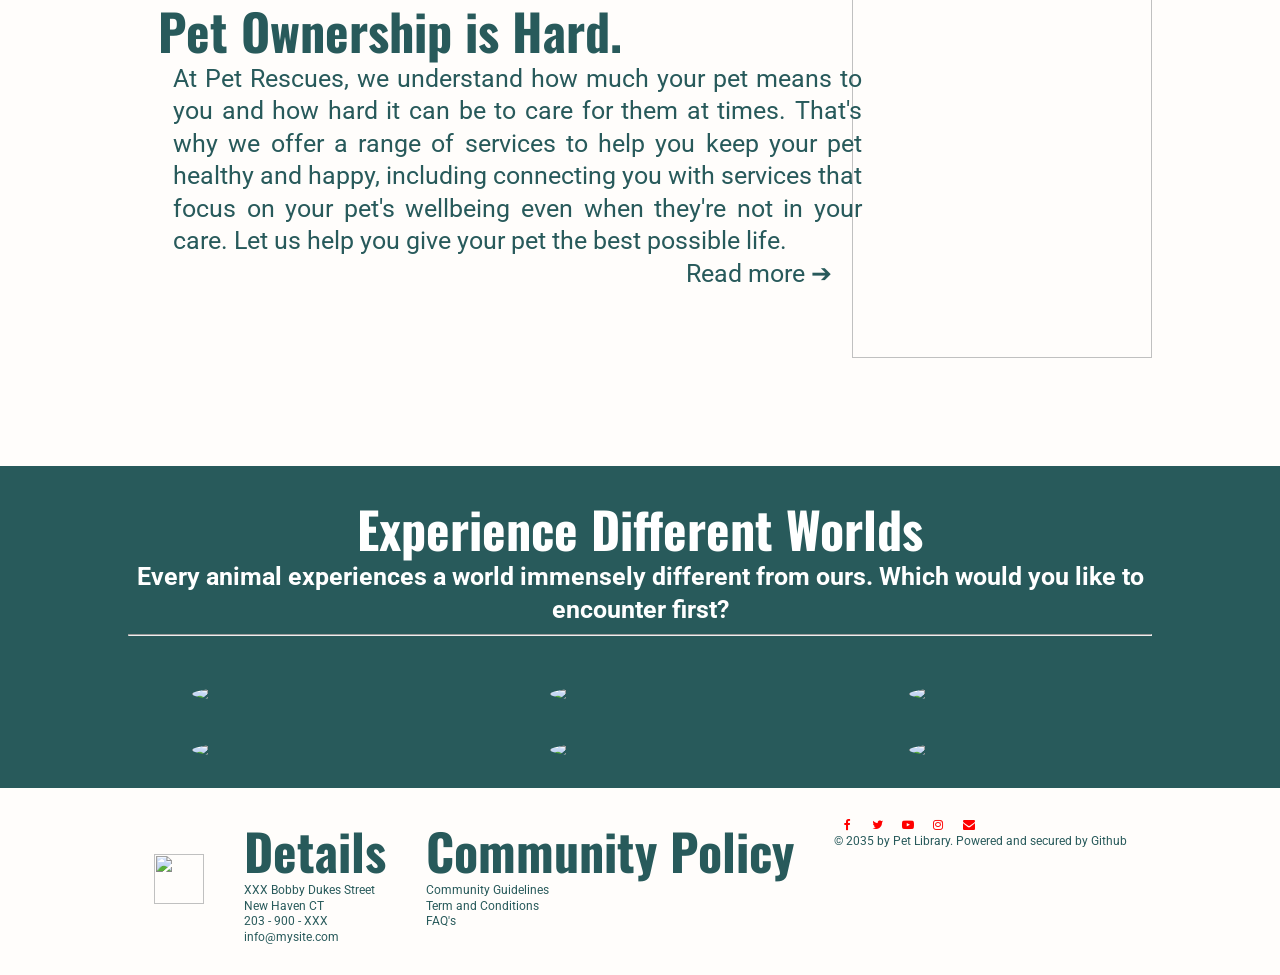
==== commit bb5d3f40: "Update index.html" ====
--- a/index.html
+++ b/index.html
@@ -157,7 +157,7 @@
       <hr style="margin:8px auto 50px auto;">
     </div>
 
-    <div class="circles">
+    <div class="circles" style="padding-bottom:40px;">
       <div class="container">
         <img src="https://i.postimg.cc/jC1tCTdD/touch.png" class="image">
         <div class="circle-overlay">
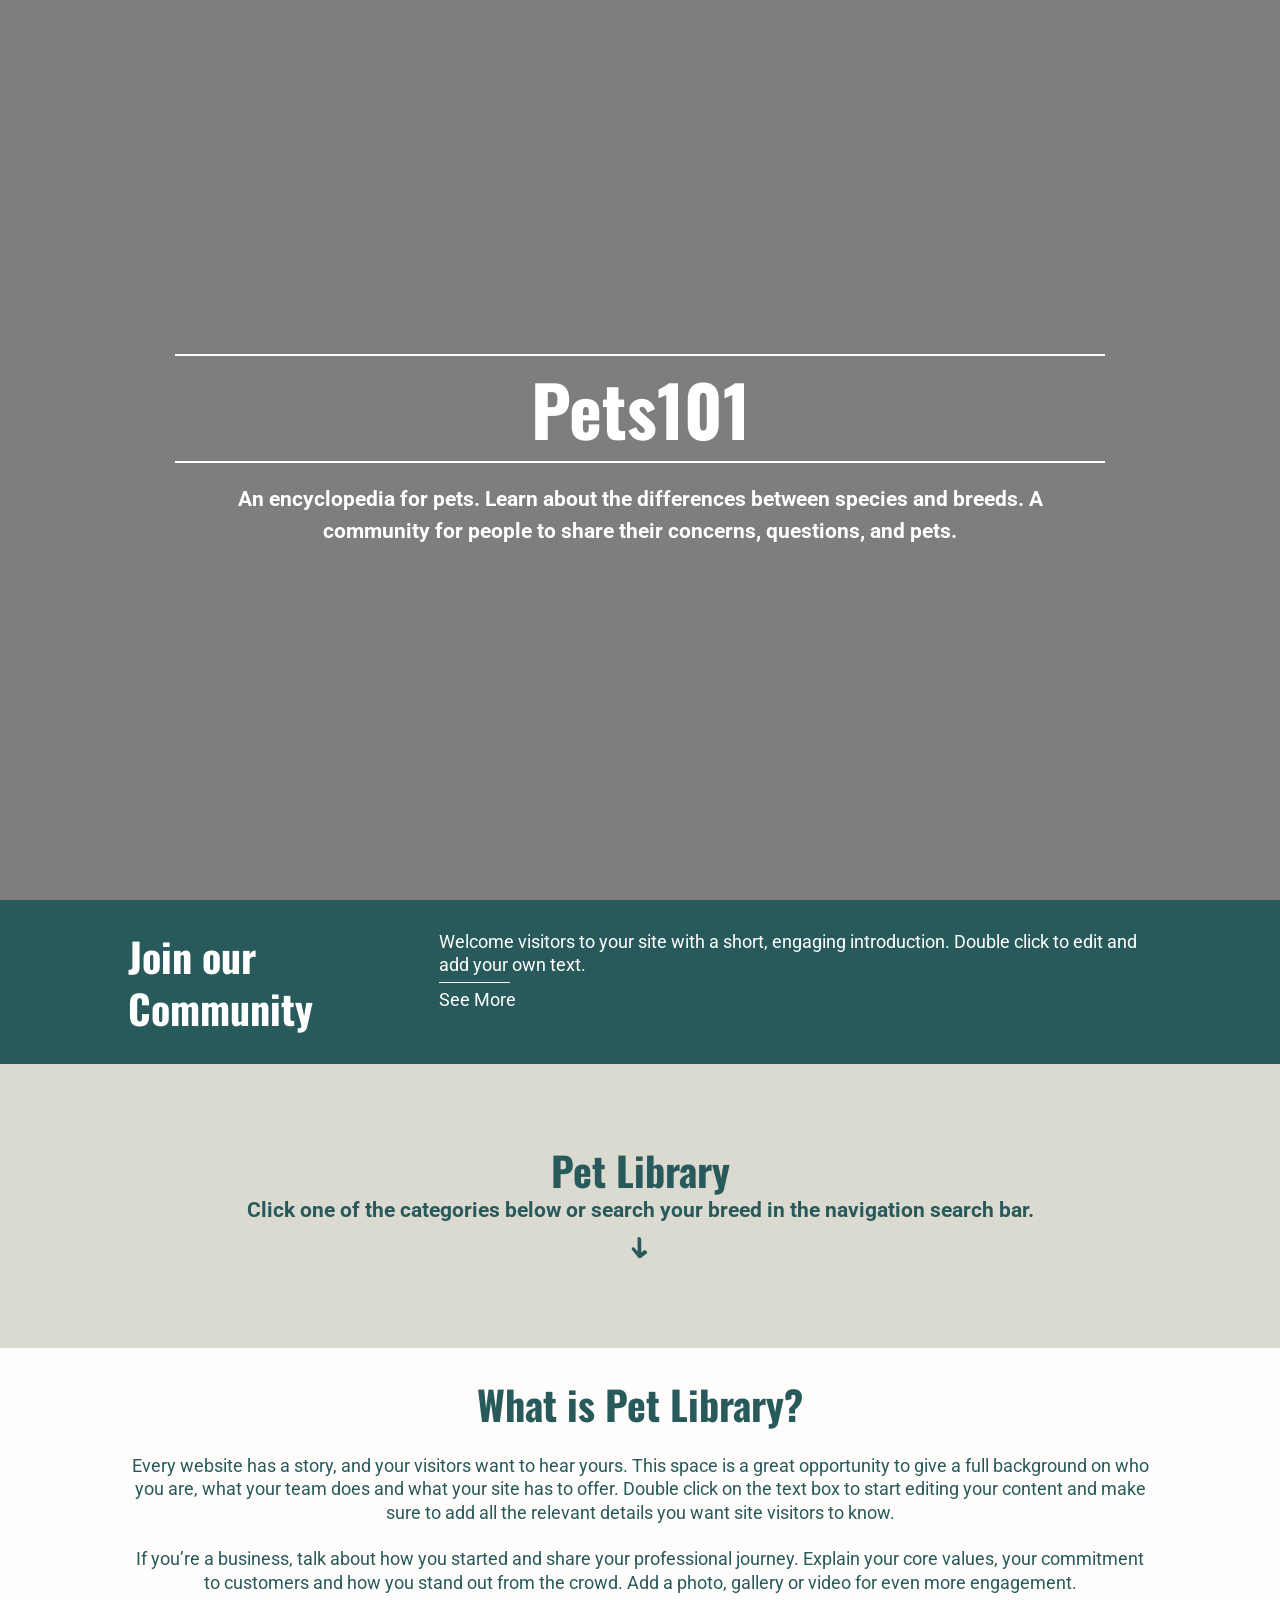
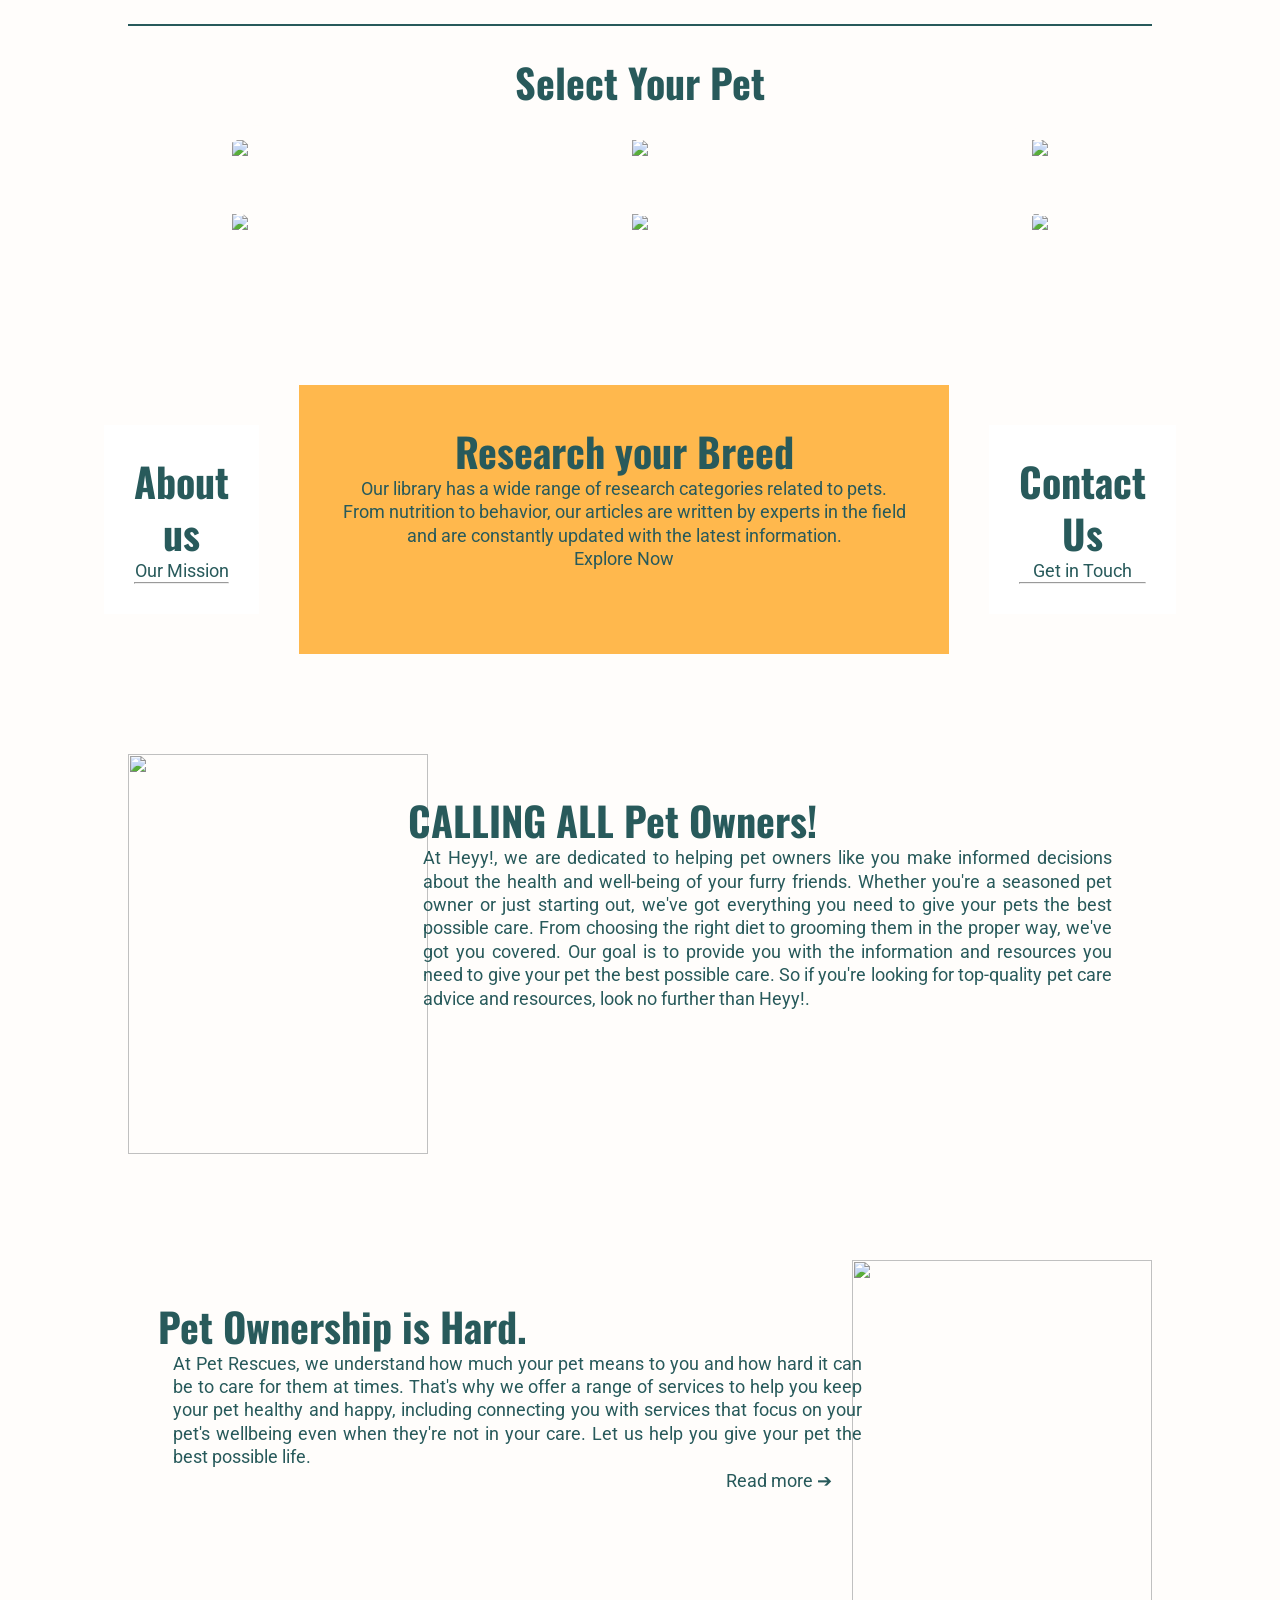
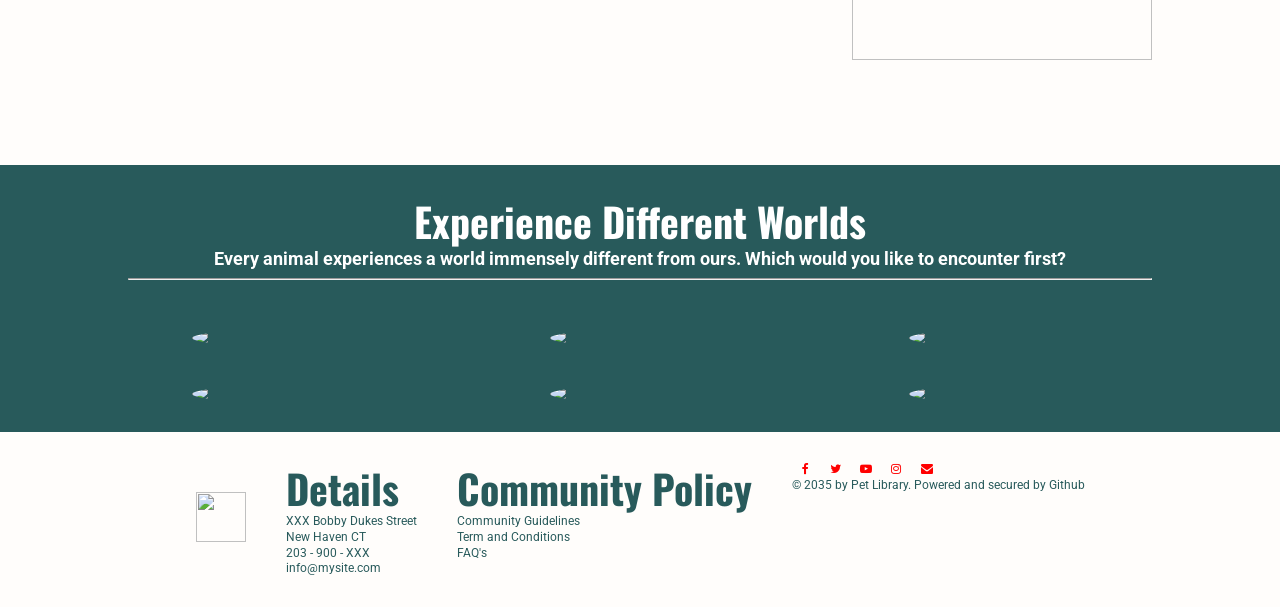
==== commit ca293397: "Update index.html" ====
--- a/index.html
+++ b/index.html
@@ -184,21 +184,21 @@
       <div class="container">
         <img src="https://i.postimg.cc/jC1tCTdD/touch.png" class="image">
         <div class="circle-overlay">
-          <div class="text">Touch</div>
+          <div class="text">Sound</div>
         </div>
       </div>
 
       <div class="container">
         <img src="https://i.postimg.cc/J0pNBHWp/eyes.jpg" class="image">
         <div class="circle-overlay">
-          <div class="text">Sight</div>
+          <div class="text">Smell</div>
         </div>
       </div>
 
       <div class="container">
         <img src="https://i.postimg.cc/7bhqxhDv/taste.png" class="image">
         <div class="circle-overlay">
-          <div class="text">Taste</div>
+          <div class="text">Chemical Signals</div>
         </div>
       </div>
     </div>
--- a/style.css
+++ b/style.css
@@ -6,7 +6,7 @@
 
 body {
   font-family: 'Roboto', sans-serif;
-  font-size: 25px;
+  font-size: 18px;
   background: #FFFDFB;
   color: #FFFDFB;
   line-height: 1.3;
@@ -27,7 +27,7 @@
 
 h1 {
   font-family: 'Oswald', sans-serif;
-  font-size: 50px;
+  font-size: 40px;
 }
 
 .showcase {
@@ -284,7 +284,7 @@
   width: 100%;
   opacity: 0;
   transition: .5s ease;
-  background-color: #008CBA;
+  background: #FFB84D;
   border-radius: 50%;
 
 }
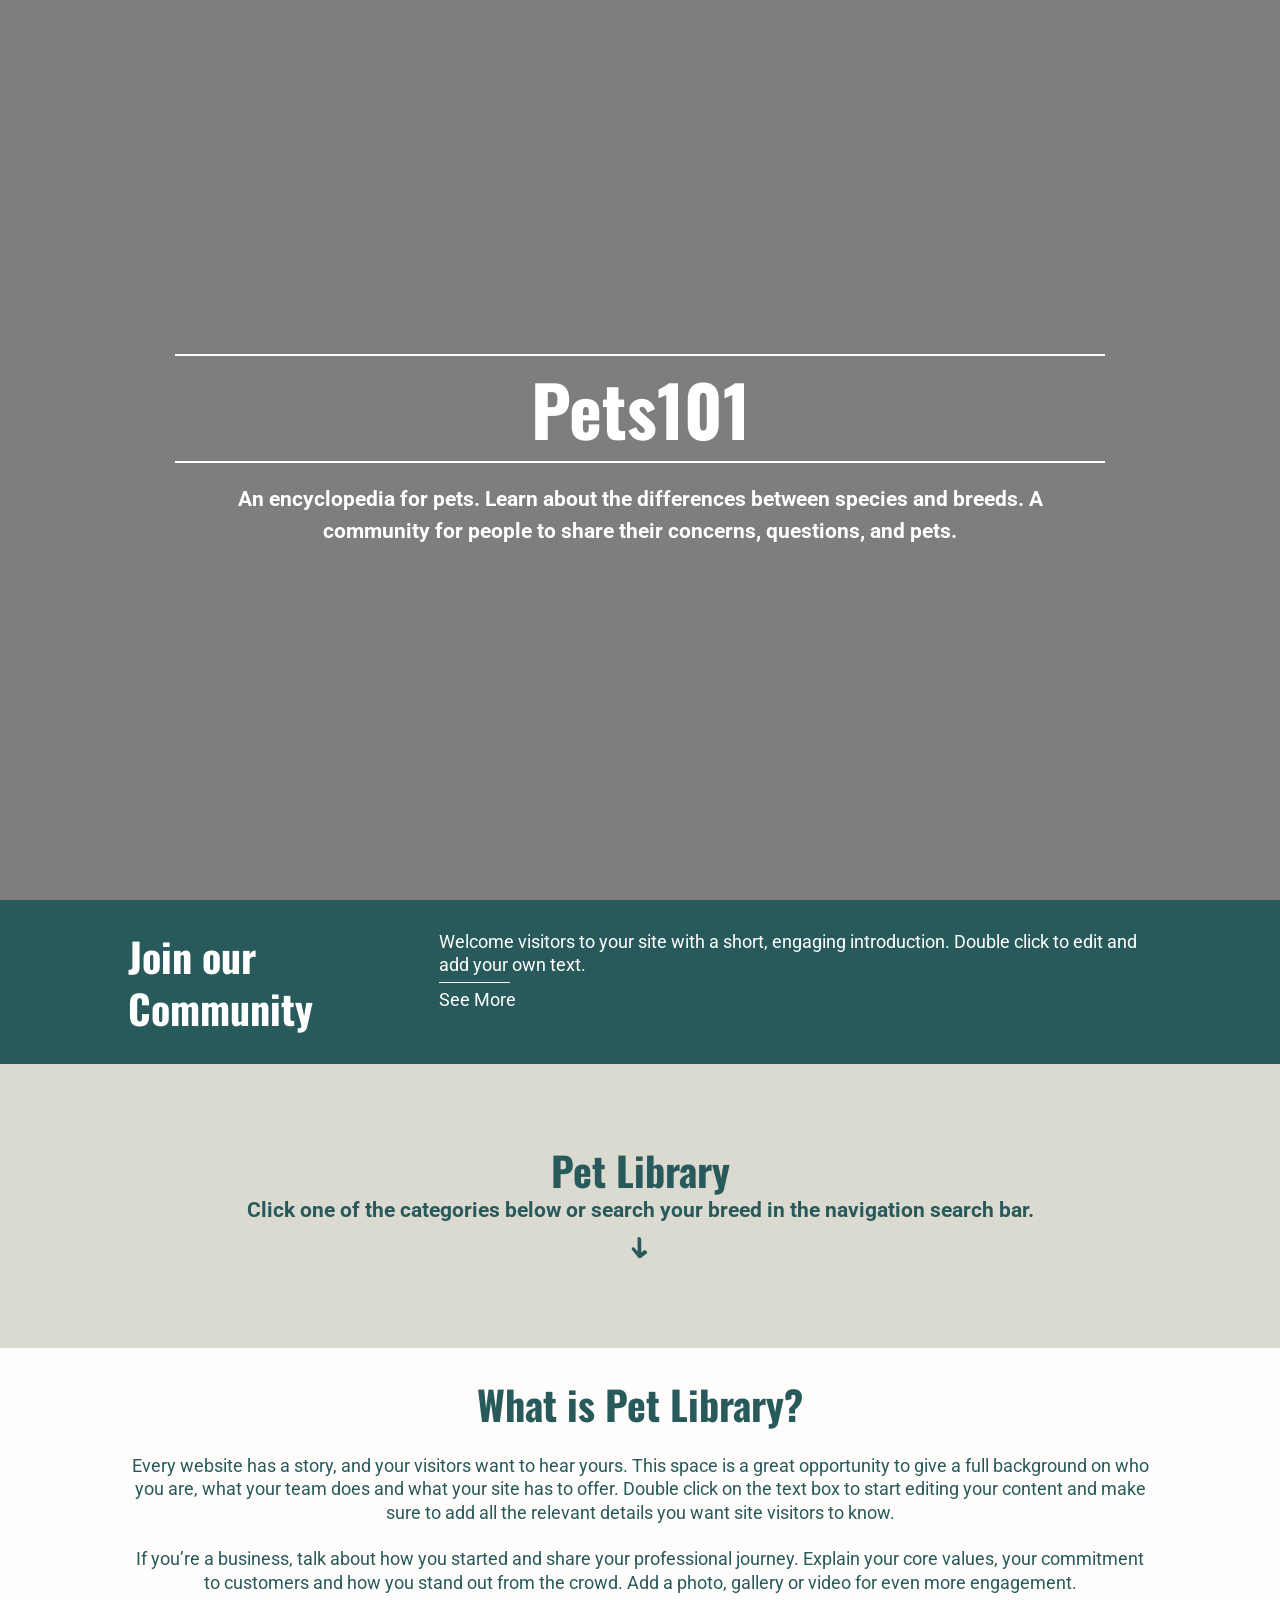
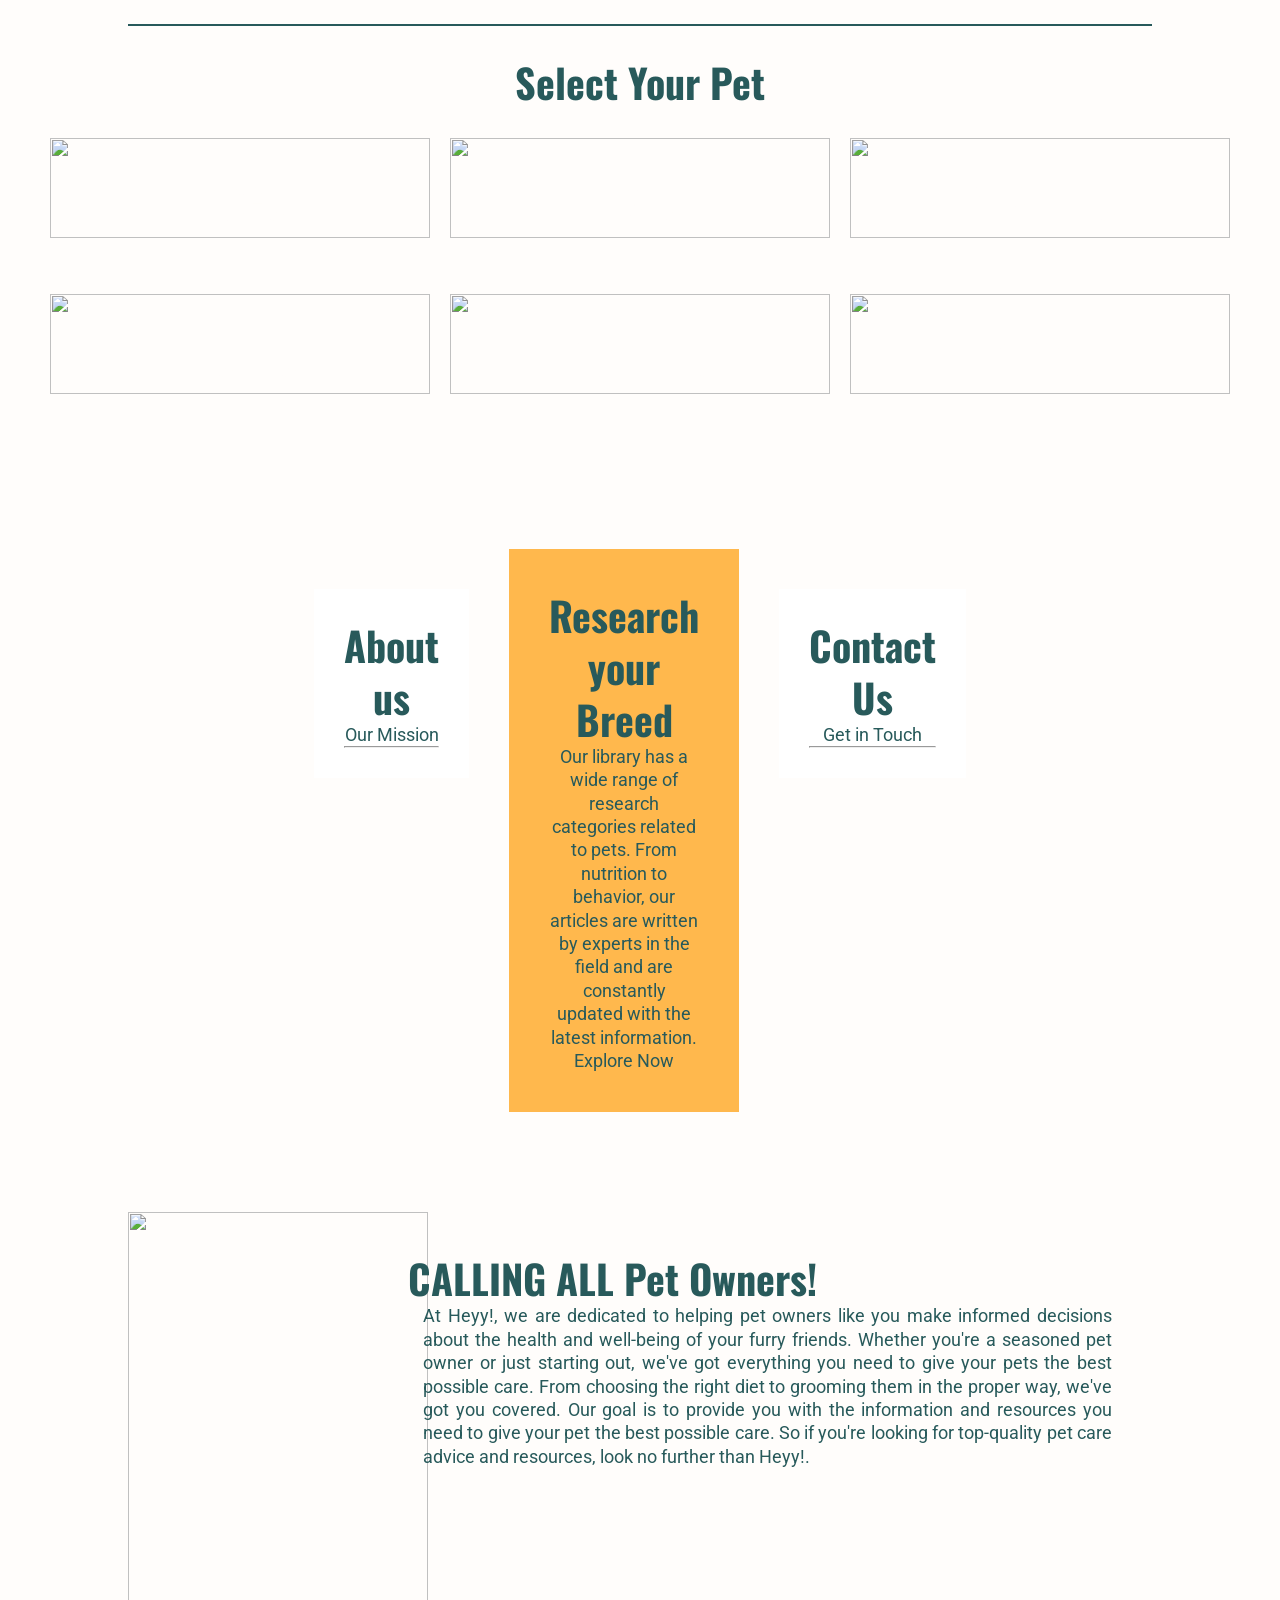
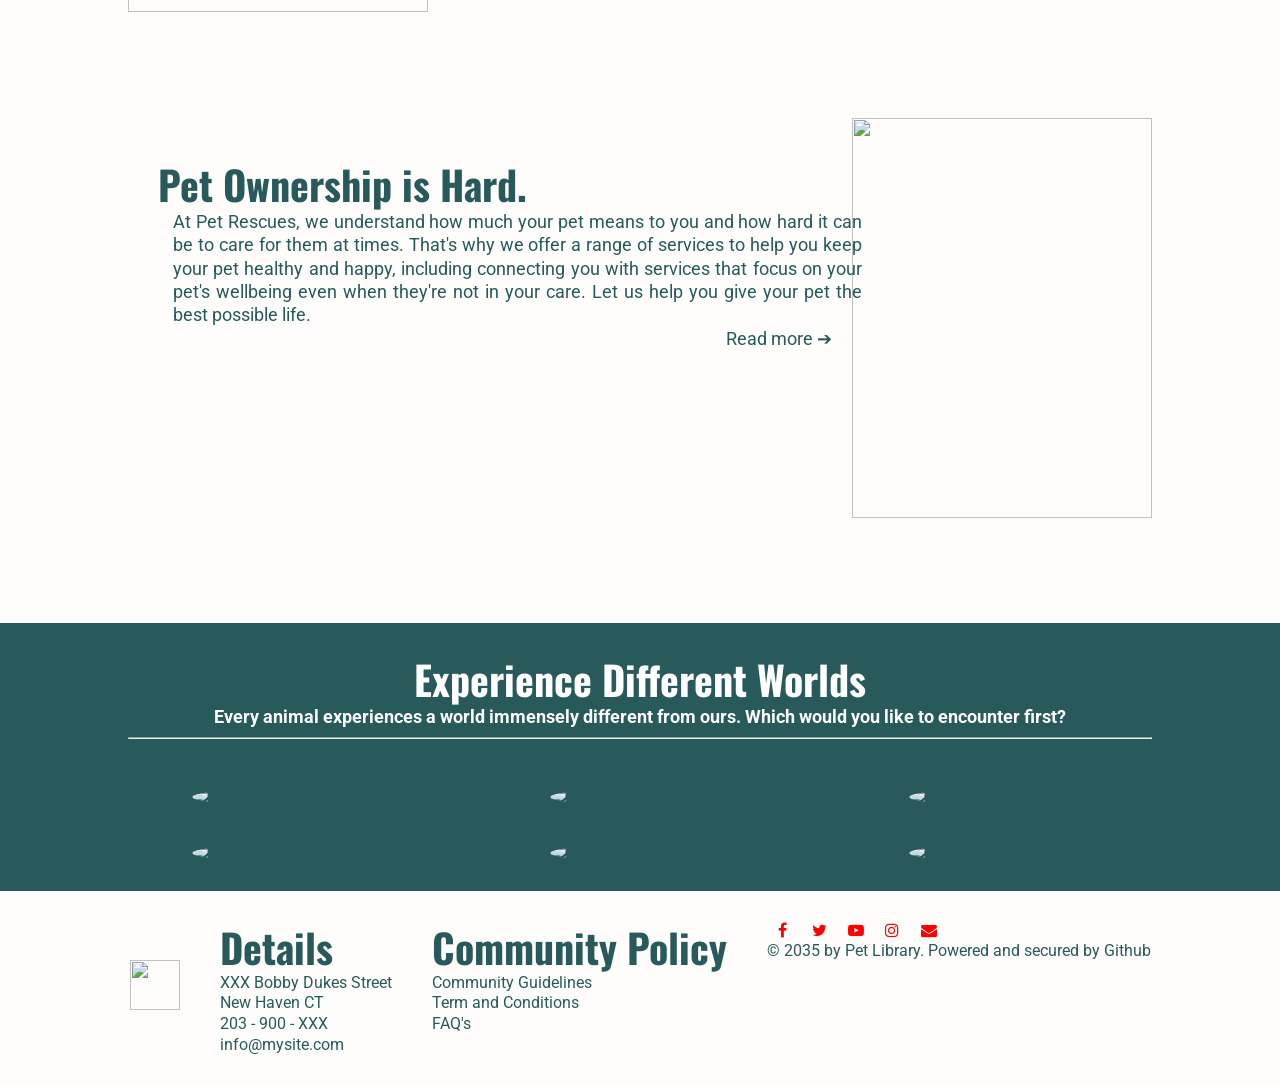
==== commit d0932ebf: "Update index.html" ====
--- a/index.html
+++ b/index.html
@@ -61,19 +61,19 @@
 
   <div class="category">
     <div class="card">
-      <img src="https://i.postimg.cc/R3gJfFhT/soapydoggo.jpg" style="width:100%">
+      <img src="https://i.postimg.cc/R3gJfFhT/soapydoggo.jpg" style="width:100%;height: 100px;">
       <div class="bottom-center">
         <h1>DOGS</h1>
       </div>
     </div>
     <div class="card">
-      <img src="https://i.postimg.cc/2qkBVvk6/kitty.jpg" style="width:100%">
+      <img src="https://i.postimg.cc/2qkBVvk6/kitty.jpg" style="width:100%;height: 100px;">
       <div class="bottom-center">
         <h1>CATS</h1>
       </div>
     </div>
     <div class="card">
-      <img src="https://i.postimg.cc/cvMnxTN2/chamamile.jpg" style="width:100%">
+      <img src="https://i.postimg.cc/cvMnxTN2/chamamile.jpg" style="width:100%;height: 100px;">
       <div class="bottom-center">
         <h1>REPTILES</h1>
       </div>
@@ -82,19 +82,19 @@
 
   <div class="category">
     <div class="card">
-      <img src="https://i.postimg.cc/PCkDn901/fishy.jpg" style="width:100%">
+      <img src="https://i.postimg.cc/PCkDn901/fishy.jpg" style="width:100%;height: 100px;">
       <div class="bottom-center">
         <h1>FISHES</h1>
       </div>
     </div>
     <div class="card">
-      <img src="https://i.postimg.cc/tY66fpvX/gg.jpg" style="width:100%">
+      <img src="https://i.postimg.cc/tY66fpvX/gg.jpg" style="width:100%;height: 100px;">
       <div class="bottom-center">
         <h1>RODENTS</h1>
       </div>
     </div>
     <div class="card">
-      <img src="https://i.postimg.cc/jCmNZLXg/birdie.jpg" style="width:100%">
+      <img src="https://i.postimg.cc/jCmNZLXg/birdie.jpg" style="width:100%;height: 100px;">
       <div class="bottom-center">
         <h1>BIRDS</h1>
       </div>
--- a/style.css
+++ b/style.css
@@ -131,16 +131,11 @@
   height: 40%;
   position: relative;
   text-align: center;
-}
-
-.card img {
   max-height: 200px;
 }
 
 .card:hover {
-  width: 45%;
-  height: 45%;
-  max-height: 230px;
+  transform: scale(1.1);
 }
 
 
@@ -175,7 +170,9 @@
 .main {
   display: flex;
   flex-direction: row;
-  width: 90%;
+  justify-content: center;
+  flex-basis: 0;
+  width: 0;
   margin: auto;
   padding-top: 100px;
   padding-bottom: 100px;
@@ -321,7 +318,7 @@
 
 .foot-item {
   padding: 20px;
-  font-size: 12px;
+  font-size: 16px;
   text-align: left;
 }
 
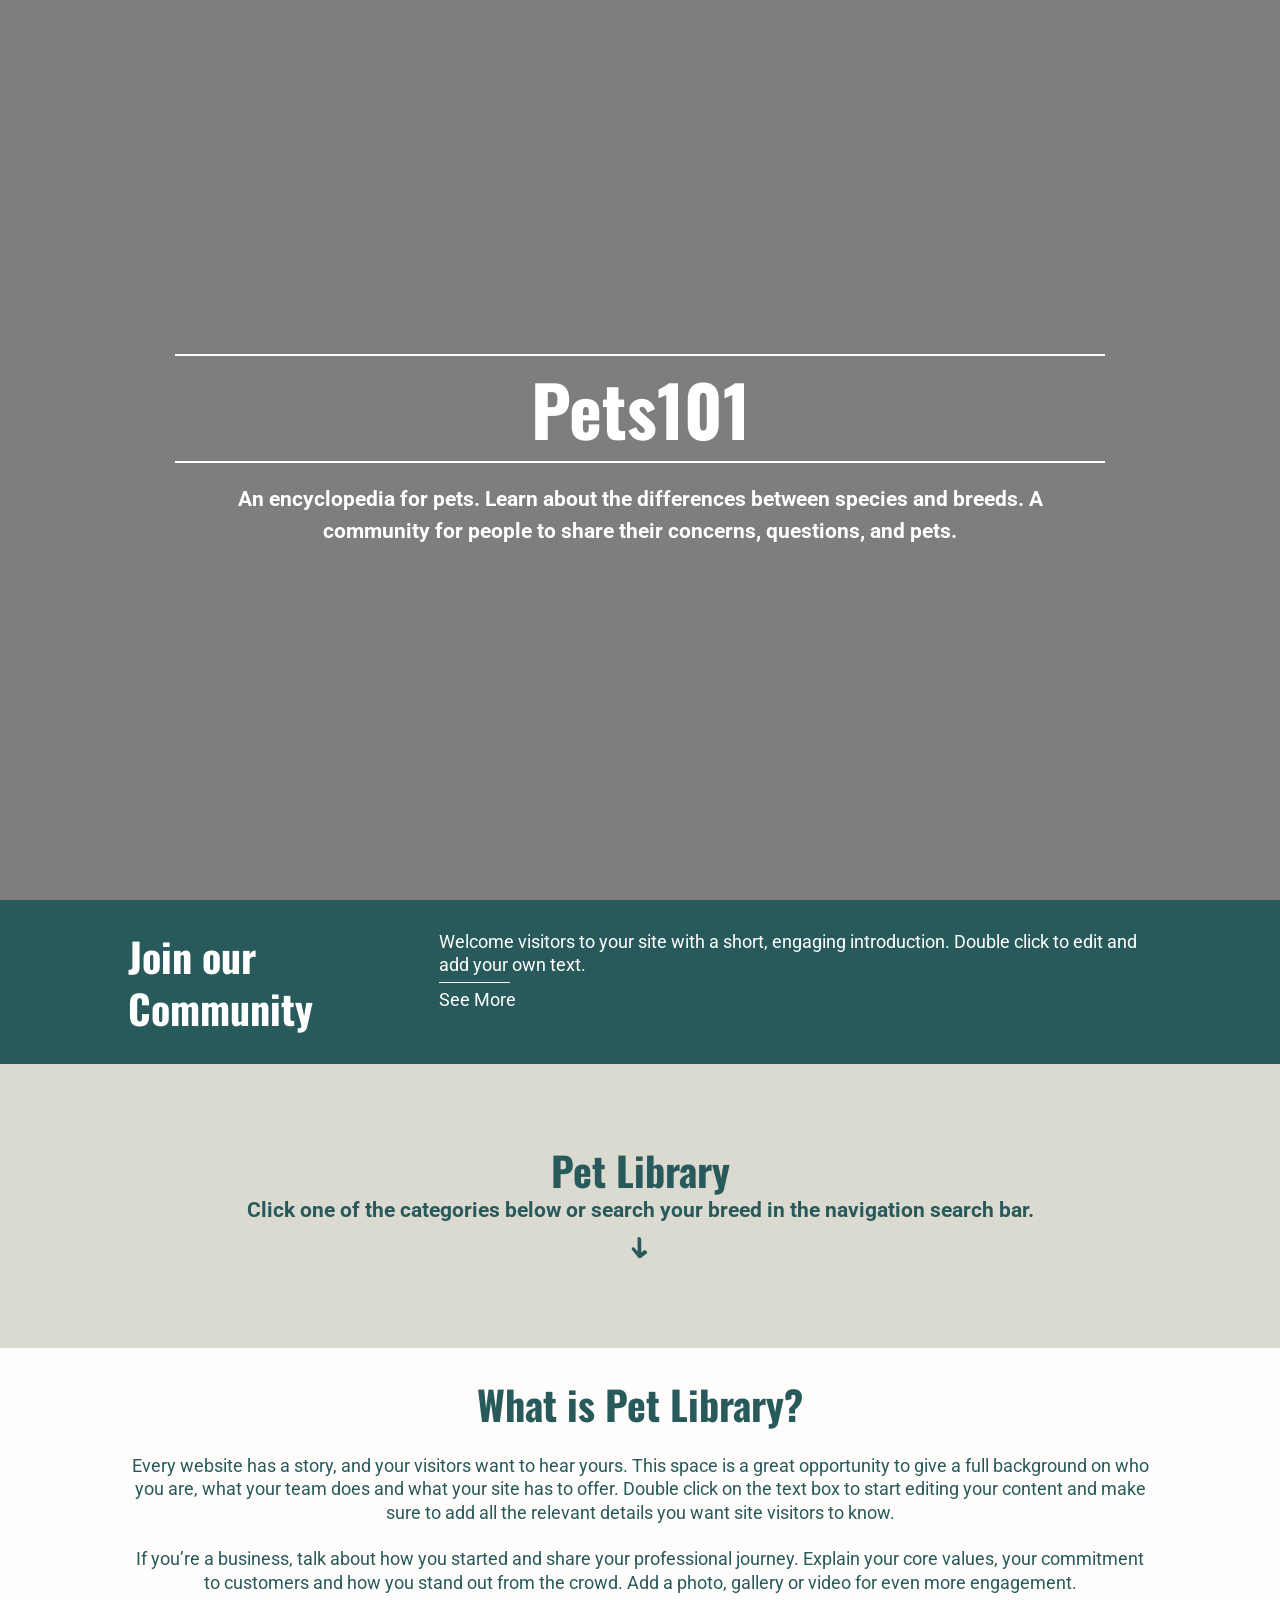
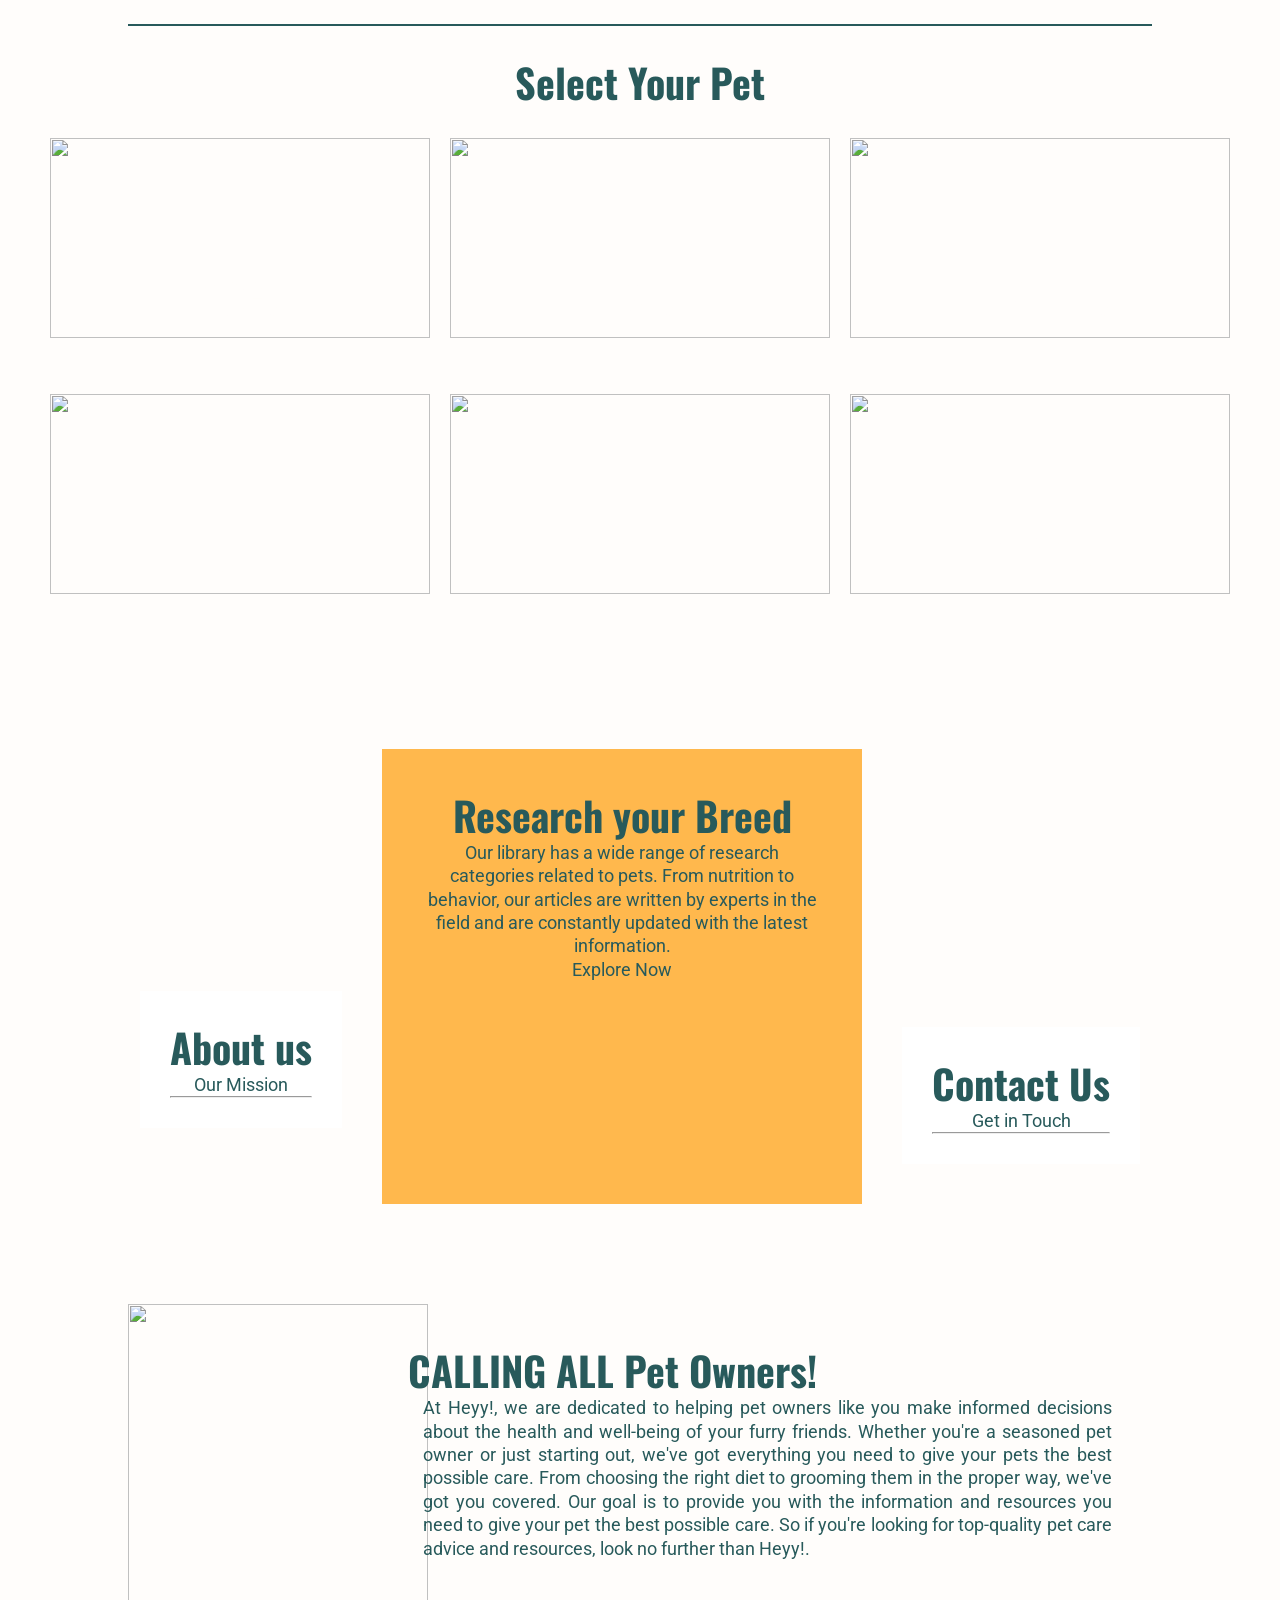
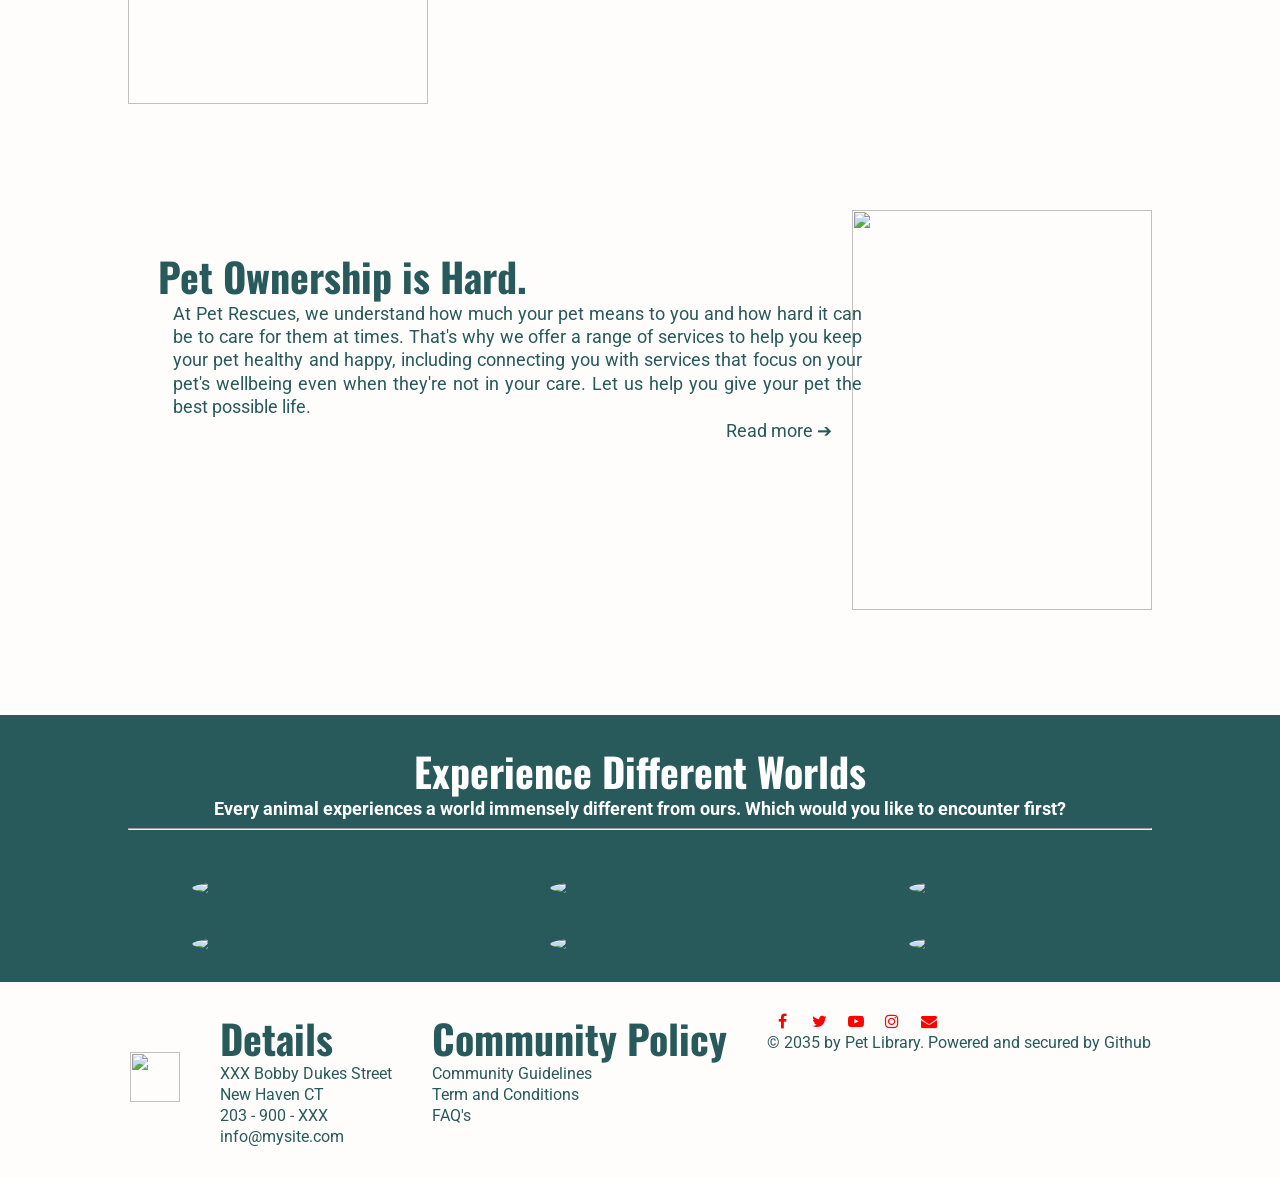
==== commit 137f466d: "Update index.html" ====
--- a/index.html
+++ b/index.html
@@ -61,19 +61,19 @@
 
   <div class="category">
     <div class="card">
-      <img src="https://i.postimg.cc/R3gJfFhT/soapydoggo.jpg" style="width:100%;height: 100px;">
+      <img src="https://i.postimg.cc/R3gJfFhT/soapydoggo.jpg" style="width:100%;height: 200px;">
       <div class="bottom-center">
         <h1>DOGS</h1>
       </div>
     </div>
     <div class="card">
-      <img src="https://i.postimg.cc/2qkBVvk6/kitty.jpg" style="width:100%;height: 100px;">
+      <img src="https://i.postimg.cc/2qkBVvk6/kitty.jpg" style="width:100%;height: 200px;">
       <div class="bottom-center">
         <h1>CATS</h1>
       </div>
     </div>
     <div class="card">
-      <img src="https://i.postimg.cc/cvMnxTN2/chamamile.jpg" style="width:100%;height: 100px;">
+      <img src="https://i.postimg.cc/cvMnxTN2/chamamile.jpg" style="width:100%;height: 200px;">
       <div class="bottom-center">
         <h1>REPTILES</h1>
       </div>
@@ -82,19 +82,19 @@
 
   <div class="category">
     <div class="card">
-      <img src="https://i.postimg.cc/PCkDn901/fishy.jpg" style="width:100%;height: 100px;">
+      <img src="https://i.postimg.cc/PCkDn901/fishy.jpg" style="width:100%;height: 200px;">
       <div class="bottom-center">
         <h1>FISHES</h1>
       </div>
     </div>
     <div class="card">
-      <img src="https://i.postimg.cc/tY66fpvX/gg.jpg" style="width:100%;height: 100px;">
+      <img src="https://i.postimg.cc/tY66fpvX/gg.jpg" style="width:100%;height: 200px;">
       <div class="bottom-center">
         <h1>RODENTS</h1>
       </div>
     </div>
     <div class="card">
-      <img src="https://i.postimg.cc/jCmNZLXg/birdie.jpg" style="width:100%;height: 100px;">
+      <img src="https://i.postimg.cc/jCmNZLXg/birdie.jpg" style="width:100%;height: 200px;">
       <div class="bottom-center">
         <h1>BIRDS</h1>
       </div>
@@ -104,7 +104,7 @@
 
   <section class="main green">
     <div id="about-us">
-      <div class="column overlay">
+      <div class="main-item overlay">
         <h1>About us</h1>
         <p> Our Mission </p>
         <hr>
@@ -118,7 +118,7 @@
       </div>
     </div>
     <div id="contact-us">
-      <div class="column overlay">
+      <div class="main-item overlay">
         <h1>Contact Us</h1>
         <p> Get in Touch </p>
         <hr>
--- a/style.css
+++ b/style.css
@@ -131,7 +131,6 @@
   height: 40%;
   position: relative;
   text-align: center;
-  max-height: 200px;
 }
 
 .card:hover {
@@ -168,28 +167,26 @@
 
 
 .main {
-  display: flex;
-  flex-direction: row;
+  display: grid;
+  grid-template-columns: auto auto auto;
+  padding: 100px 100px 100px 100px;
   justify-content: center;
-  flex-basis: 0;
-  width: 0;
-  margin: auto;
-  padding-top: 100px;
-  padding-bottom: 100px;
   text-align: center;
   color: #285A5B;
 }
 
-.column {
-  flex-direction: column;
-  flex-basis: auto;
-  align-items: stretch;
+.main-item {
+  padding: 20px;
+  text-align: center;
 }
 
 .overlay {
-  align-items: baseline;
+  align-self: center;
   background: white;
   padding: 30px;
+  width: auto;
+  margin-top: 100%;
+  position: relative;
 }
 
 
